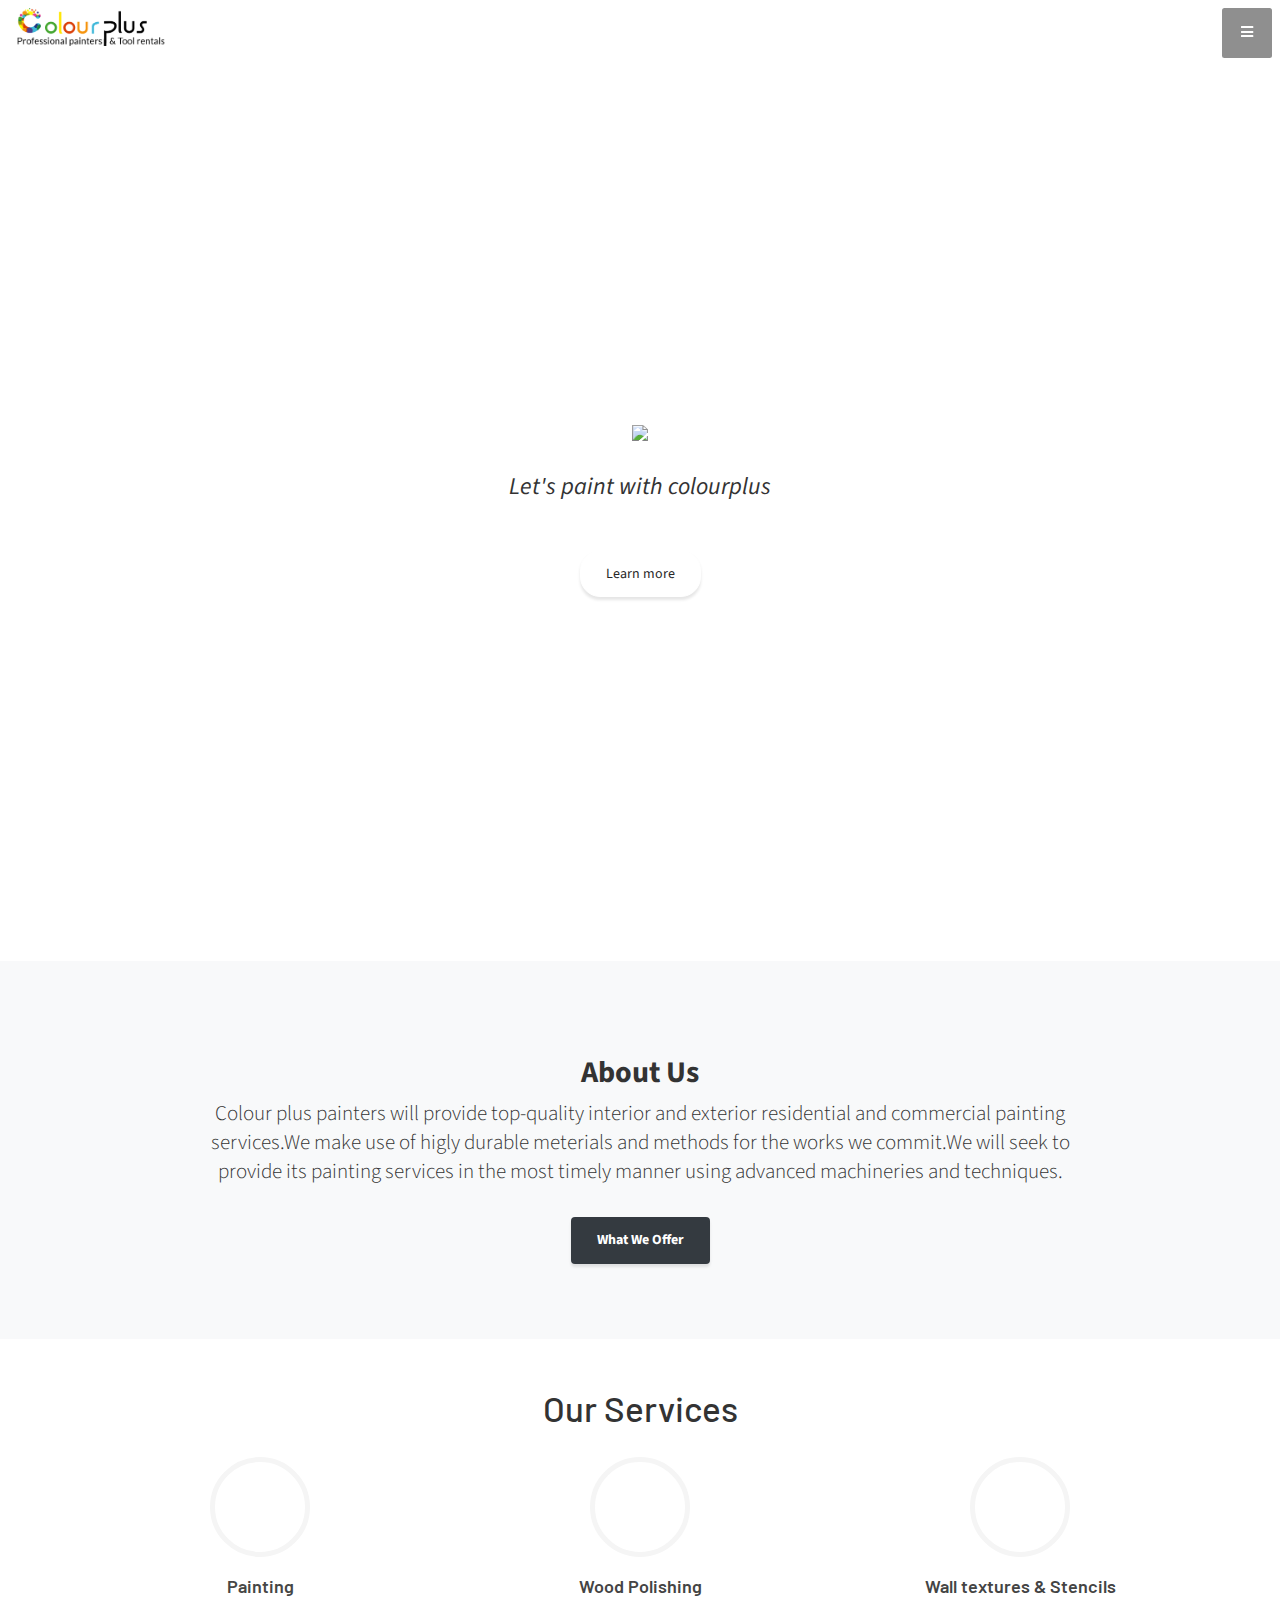
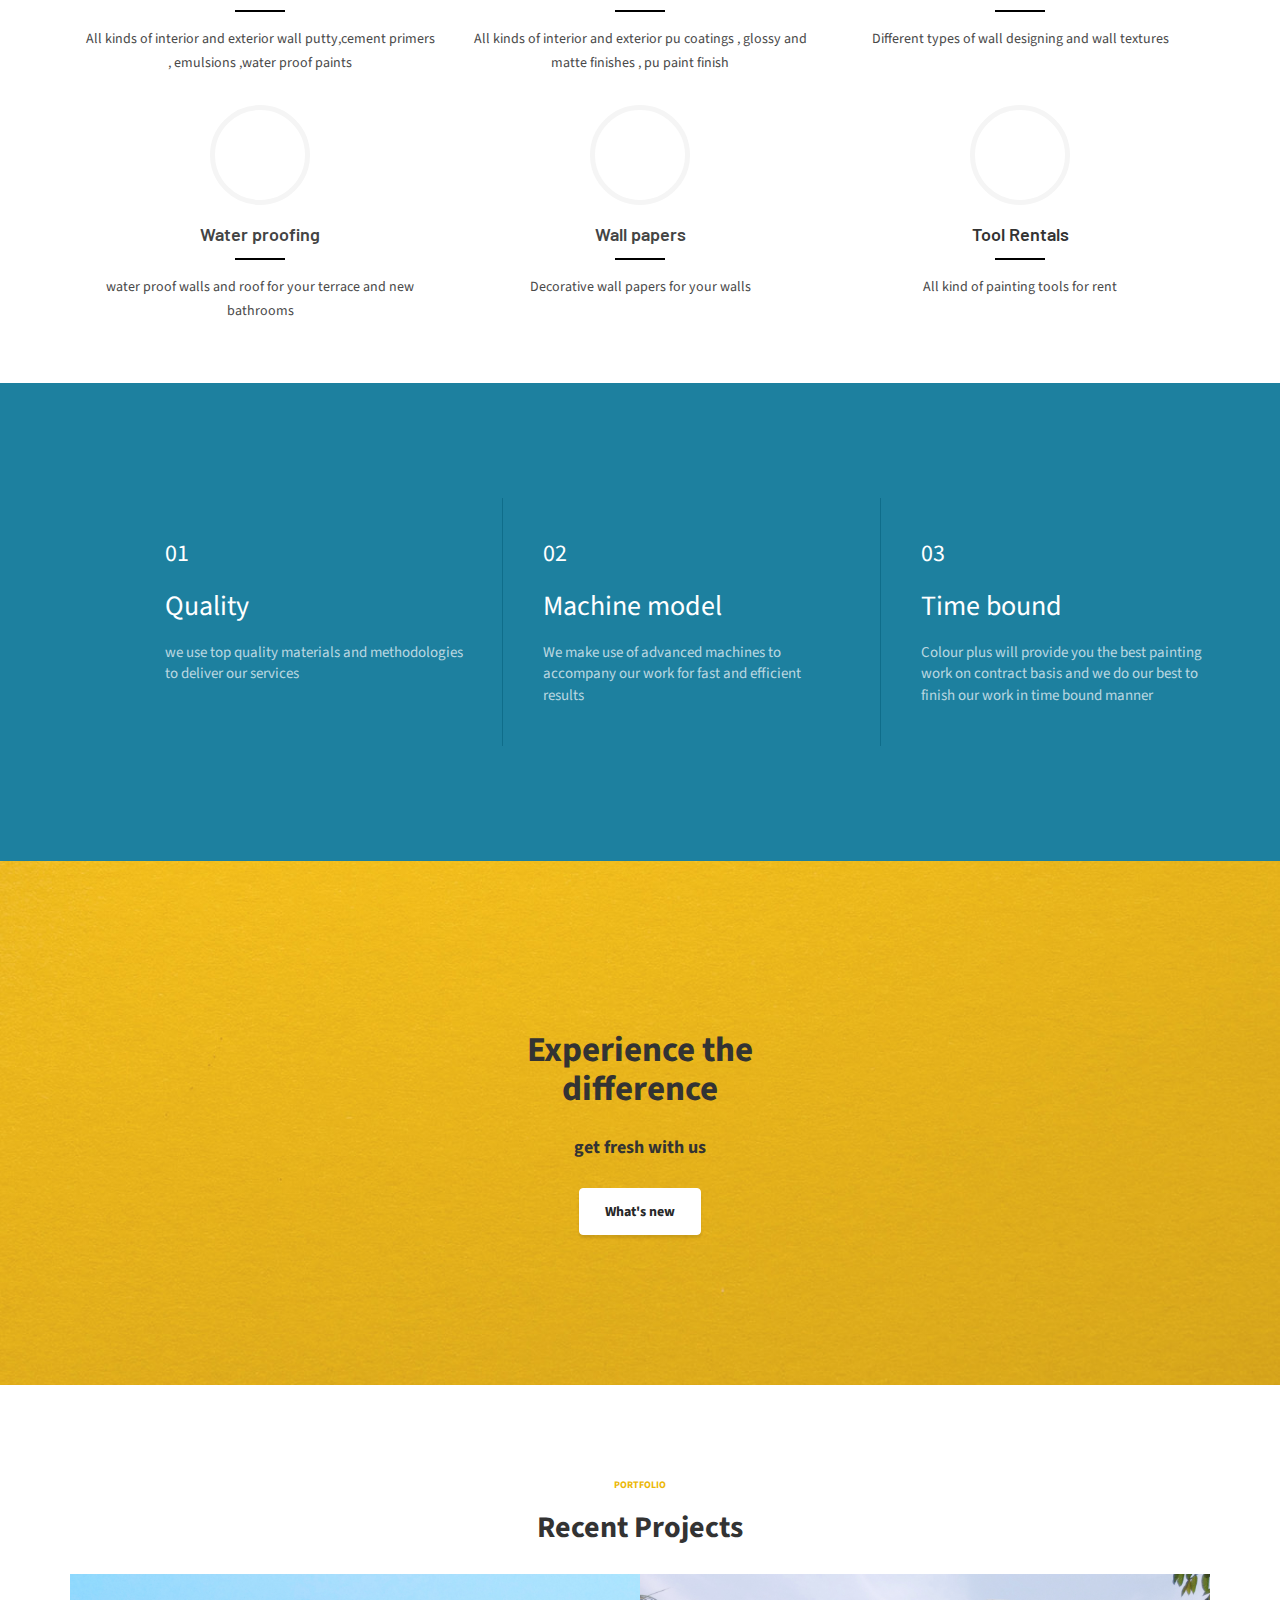
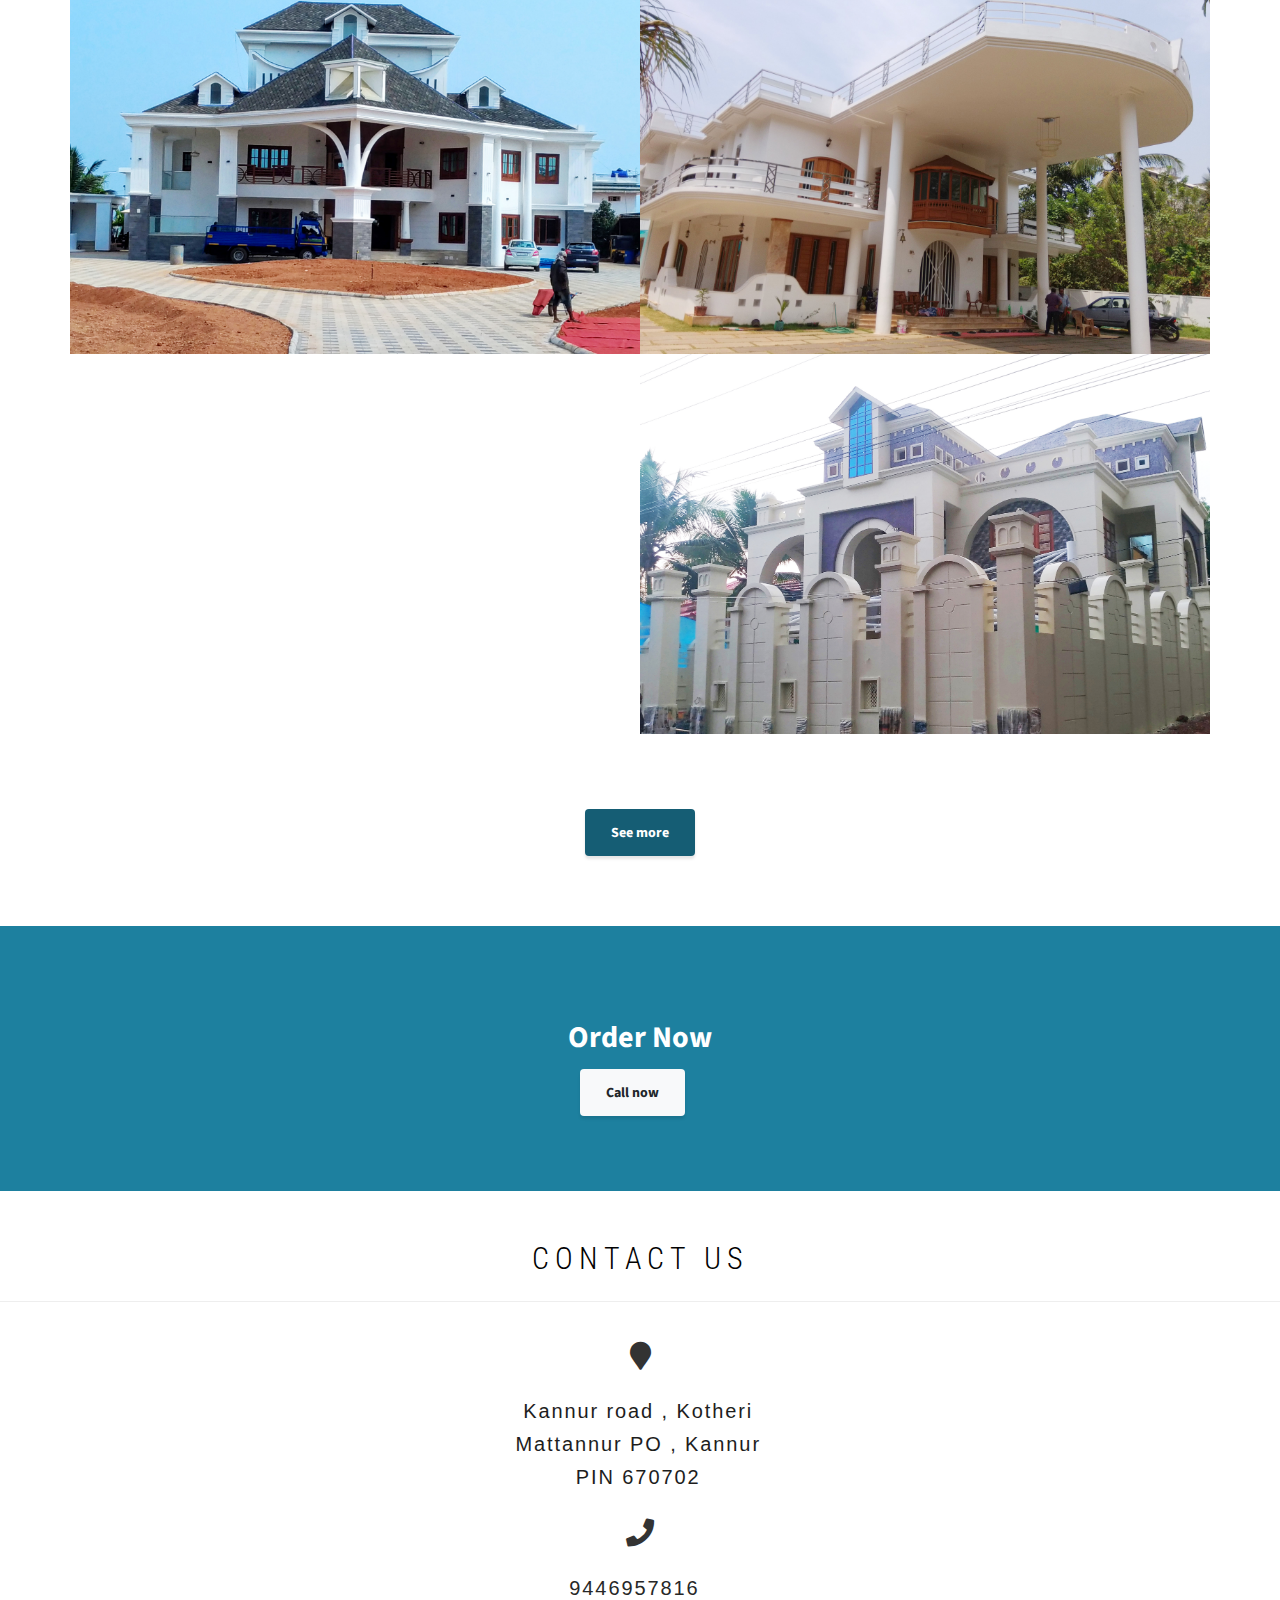
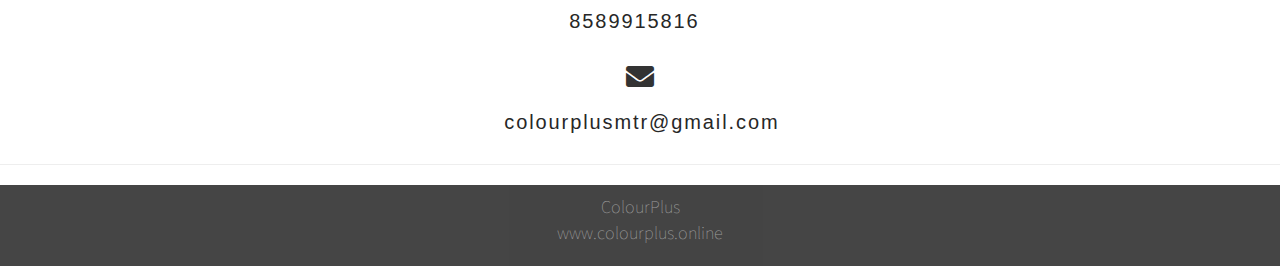
==== index.html @ 704c1bf4 "updated" ====
<!DOCTYPE html>
<html lang="en">
  <head>
    <meta charset="utf-8" />
    <meta
      name="viewport"
      content="width=device-width, initial-scale=1, shrink-to-fit=no"
    />
    <meta name="description" content="" />
    <meta name="author" content="" />

    <title>Colourplus</title>
    <link href="assets/img/favicon.png" rel="icon" />
    <!-- Bootstrap Core CSS -->
    <link href="vendor/bootstrap/css/bootstrap.min.css" rel="stylesheet" />
    <link rel="stylesheet" href="https://www.w3schools.com/w3css/4/w3.css" />
    <link rel="stylesheet" href="https://maxcdn.bootstrapcdn.com/bootstrap/3.4.1/css/bootstrap.min.css">
    <script src="https://maxcdn.bootstrapcdn.com/bootstrap/3.4.1/js/bootstrap.min.js"></script>
    <link rel="stylesheet" href="https://fonts.googleapis.com/icon?family=Material+Icons">
    <script src="https://kit.fontawesome.com/a076d05399.js"></script>
    <!-- Custom Fonts -->
    <link
      href="vendor/fontawesome-free/css/all.min.css"
      rel="stylesheet"
      type="text/css"
    />
    <link
      href="https://fonts.googleapis.com/css?family=Source+Sans+Pro:300,400,700,300italic,400italic,700italic"
      rel="stylesheet"
      type="text/css"
    />
    <link
      href="vendor/simple-line-icons/css/simple-line-icons.css"
      rel="stylesheet"
    />
    <link rel="stylesheet" href="https://fonts.googleapis.com/css?family=Roboto Condensed">
    <link rel="stylesheet" href="https://fonts.googleapis.com/css?family=Barlow">
    <!-- Custom CSS -->
    <link href="css/stylish-portfolio.min.css" rel="stylesheet" />
    <script src="https://kit.fontawesome.com/a076d05399.js"></script>
  </head>

  <body id="page-top">
    <!-- Navigation -->
    <a class="menu-toggle rounded" href="#">
      <i class="fas fa-bars"></i>
    </a>
    <nav id="sidebar-wrapper">
      <ul class="sidebar-nav">
        <li class="sidebar-brand">
          <a class="js-scroll-trigger" href="#page-top">Explore</a>
        </li>
        <li class="sidebar-nav-item">
          <a class="js-scroll-trigger" href="#page-top">Home</a>
        </li>
        <li class="sidebar-nav-item">
          <a class="js-scroll-trigger" href="#about">About</a>
        </li>
        <li class="sidebar-nav-item">
          <a class="js-scroll-trigger" href="#services">Services</a>
        </li>
        <li class="sidebar-nav-item">
          <a class="js-scroll-trigger" href="#portfolio">Portfolio</a>
        </li>
        <li class="sidebar-nav-item">
          <a class="js-scroll-trigger" href="#tools">tools</a>
        </li>
        <li class="sidebar-nav-item">
          <a class="js-scroll-trigger" href="#contact">Contact</a>
        </li>
      </ul>
    </nav>

    <!-- Header -->
    <div class="logo">
      <a href="index.html"
               class="logok"><span></span><img src="img/logocp.png"  style="width: 150px;"/></span
            ></a>
      <style>
        .logo {
          background-color: rgb(255, 255, 255);
          padding-top: 0.75rem;
        }
        .logok {
     
          margin-left: 15px;
         top: 2rem;
        }
      </style>
    </div>
    
    <header class="masthead d-flex" style="margin-top: 1.5rem;">
      <div class="container text-center my-auto">
        <img src=" img/colour.png"class="mb-1" style="margin-left: auto; margin-right: auto; width: 80%; margin-top: auto; margin-bottom: auto;">
        <h3 class="mb-5" style="color: rgb(51, 51, 51); font-style:initial; font-weight: normal; margin-top: 3rem;">
          <em>Let's paint with colourplus</em>
        </h3>
        <a class="btn btn-primary btn-xl js-scroll-trigger" href="#about" style="font-weight:normal; border-radius: 20px; margin-top: 2rem;"
          >Learn more</a
        >
      </div>
      <div class="overlay"></div>
    </header>

    <!-- About -->
    <section class="content-section bg-light" id="about">
      <div class="container text-center">
        <div class="row">
          <div class="col-lg-10 mx-auto">
            <h2>
              About Us
            </h2>
            <p class="lead mb-5">
              Colour plus painters will provide top-quality interior and exterior residential and commercial painting services.We make use of higly durable meterials and methods for the works we commit.We will seek to provide its painting services in the most timely manner using advanced machineries and techniques.
              
            </p>
            <a class="btn btn-dark btn-xl js-scroll-trigger" href="#services"
              >What We Offer</a
            >
          </div>
        </div>
      </div>
    </section>
<!-- ======= Services Section ======= -->
<section id="services" class="services" style="margin-top: 3rem;">
  <div class="container">
    <div class="content-section-heading" style="display: flex;
    justify-content: center;">
     
      <h2 class="mb-5" style="font-weight: 500; font-size: 35px; font-family: Barlow;" >Our Services</h2>
    </div>
    
    <div class="row">
      <div class="col-lg-4 col-md-6 icon-box" data-aos="fade-up">
        <div
          class="services-image"
          style="
            background-image: url(img/paint.jpg);
            background-size: cover;
          "
        ></div>
        <h4 class="title" style="color: rgb(70, 70, 69);">Painting</h4>
        <p class="description">
          All kinds of interior and exterior wall putty,cement primers ,
          emulsions ,water proof paints
        </p>
      </div>
      <div
        class="col-lg-4 col-md-6 icon-box"
        data-aos="fade-up"
        data-aos-delay="100"
      >
        <div
          class="services-image"
          style="
            background-image: url(img/wp.jpg);
            background-size: cover;
          "
        ></div>
        <h4 class="title"><a href="">Wood Polishing</a></h4>
        <p class="description">
          All kinds of interior and exterior pu coatings , glossy and
          matte finishes , pu paint finish
        </p>
      </div>
      <div
        class="col-lg-4 col-md-6 icon-box"
        data-aos="fade-up"
        data-aos-delay="200"
      >
        <div
          class="services-image"
          style="
            background-image: url(img/texture.jpg);
            background-size: cover;
          "
        ></div>
        <h4 class="title"><a href="">Wall textures & Stencils</a></h4>
        <p class="description">
          Different types of wall designing and wall textures
        </p>
      </div>
      <div
        class="col-lg-4 col-md-6 icon-box"
        data-aos="fade-up"
        data-aos-delay="300"
      >
        <div
          class="services-image"
          style="
            background-image: url(img/wtp.jpg);
            background-size: cover;
          "
        ></div>
        <h4 class="title"><a href="">Water proofing</a></h4>
        <p class="description">
          water proof walls and roof for your terrace and new bathrooms
        </p>
      </div>
      <div
        class="col-lg-4 col-md-6 icon-box"
        data-aos="fade-up"
        data-aos-delay="400"
      >
        <div
          class="services-image"
          style="
            background-image: url(img/paper.jpg);
            background-size: cover;
          "
        ></div>
        <h4 class="title"><a href="">Wall papers</a></h4>
        <p class="description">
          Decorative wall papers for your walls
        </p>
      </div>
      <div
        class="col-lg-4 col-md-6 icon-box"
        data-aos="fade-up"
        data-aos-delay="500"
      >
        <div
          class="services-image"
          style="
            background-image: url(img/spr.jpg);
            background-size: cover;
          "
        ></div>
        <h4 class="title">Tool Rentals</h4>
        <p class="description">
         
          All kind of painting tools for rent
        </p>
      </div>
    </div>
  </div>
</section>
<style>
/*# Services
--------------------------------------------------------------*/
.services {
  padding-bottom: 30px;
}

.services .icon-box {
  margin-bottom: 20px;
  text-align: center;
}

.services .icon {
  display: flex;
  justify-content: center;
}

.services .icon i {
  width: 80px;
  height: 80px;
  margin-bottom: 20px;
  background: #fff;
  border-radius: 50%;
  transition: 0.5s;
  color: #428bca;
  font-size: 40px;
  overflow: hidden;
  padding-top: 20px;
 
}

.services .icon-box:hover .icon i 
{
 
}

.services .title {
  font-weight: 600;
  margin-bottom: 15px;
  font-size: 18px;
  position: relative;
  padding-bottom: 15px;
  font-family: Barlow;
}

.services .title a {
  color: #444;
  transition: 0.3s;
}

.services .title a:hover {
  color: #428bca;
}

.services .title::after {
  content: "";
  position: absolute;
  display: block;
  width: 50px;
  height: 2px;
  background: #000000;
  bottom: 0;
  left: calc(50% - 25px);
}

.description {
  line-height: 24px;
  font-size: 14px;
  color: rgb(73, 73, 73);
  font-family: 'Source Sans Pro';
}
.services-image {
  height: 100px;
  margin: auto;
  margin-bottom: 2rem;
  border-radius: 50%;
  width: 100px;

  border: 5px solid whitesmoke;
}

</style>
<!-- End Services Section -->
    <!-- Services -->
    <section
      class="content-section bg-primary text-white text-center"
      id="services"
    >
      <div class="container">
        
        <section class="about-lists">
          <div class="container">
            <div class="row no-gutters">
              <div class="col-lg-4 col-md-6 content-item" data-aos="fade-up" style="text-align: left;">
                <span style="color: #ffffff;">01</span>
                <h4>Quality</h4>
                <p>
                  we use top quality materials and methodologies
                  to deliver our services
                </p>
              </div>
  
              <div
                class="col-lg-4 col-md-6 content-item"
                data-aos="fade-up"
                data-aos-delay="100"
                style="text-align: left;"
              >
                <span style="color: #ffffff;">02</span>
                <h4>Machine model</h4>
                <p>
                  We make use of advanced machines to accompany
                   our work for fast and efficient results
                </p>
              </div>
  
              <div
                class="col-lg-4 col-md-6 content-item"
                data-aos="fade-up"
                data-aos-delay="200"
                style="text-align: left;"
              >
                <span style="color: #ffffff;">03</span>
                <h4>Time bound</h4>
                <p >
                  Colour plus will provide you the best painting work on contract basis and  we do our best to finish our work in time bound manner
                </p>
              </div>
            </div>
            <style>
            
/*--------------------------------------------------------------
# About Lists
--------------------------------------------------------------*/
.about-lists {
  padding: 40px;
}

.about-lists .row {
  overflow: hidden;
}

.about-lists .content-item {
  padding: 40px;
  border-left: 1px solid  #0f6d8a!important;
  border-bottom: 1px solid  #0f6d8a!important;
  margin: -1px;
}

.about-lists .content-item span {
  display: block;
  font-size: 24px;
  font-weight: 400;
  color: #9eccf4;
}

.about-lists .content-item h4 {
  font-size: 28px;
  font-weight: 400;
  padding: 0;
  margin: 20px 0;
}

.about-lists .content-item p {
  color: rgba(255,255,255,.7);
  font-size: 15px;
  margin: 0;
  padding: 0;
}

@media (max-width: 768px) {
  .about-lists .content-item {
    padding: 40px 0;
  }
}
            </style>
          </div>
        </section>
        
      </div>
    </section>

    <!-- Callout -->
    <section class="callout">
      <div class="container text-center">
        <h2 class="mx-auto mb-5">
          Experience the difference
          
        
        </h2>
        <h4 class="mx-auto mb-5">

          
          get fresh with us
        </h4>
        <a
          class="btn btn-primary btn-xl"
          href="https://colourplus.online"
          >What's new</a
        >
      </div>
    </section>

    <!-- Portfolio -->
    <section class="content-section" id="portfolio">
      <div class="container">
        <div class="content-section-heading text-center">
          <h3 class="text-secondary mb-0">Portfolio</h3>
          <h2 class="mb-5">Recent Projects</h2>
        </div>
        <div class="row no-gutters">
          <div class="col-lg-6">
            <a class="portfolio-item" href="#!">
              
              <img class="img-fluid" src="img/house0.jpg" alt="" />
            </a>
          </div>
          <div class="col-lg-6">
            <a class="portfolio-item" href="#!">
              
              <img class="img-fluid" src="img/house2.jpg" alt="" />
            </a>
          </div>
          <div class="col-lg-6">
            <a class="portfolio-item" href="#!">
              
              <img class="img-fluid" src="img/house3.jpg" alt="" />
            </a>
          </div>
          <div class="col-lg-6">
            <a class="portfolio-item" href="#!">
              
              <img class="img-fluid" src="img/house5.jpg" alt="" />
            </a>
          </div>
        </div>
      </div>
    </section>
    <div style="display: flex;
    justify-content: center; margin-bottom: 70px;"> 
      <a class="btn btn-xl js-scroll-trigger" id="more" href="over view.html "
           style="color: rgb(255, 255, 255);">See more</a
        >
    </div>
    <!-- Call to Action -->
    
<!-- ======= Our Tool Section ======= -->

<style>
/*--------------------------------------------------------------
# Our Team
--------------------------------------------------------------*/
.team {
  background: #fff;
  padding: 0px 0 30px 0;
}

.team .member {
  text-align: center;
  margin-bottom: 80px;
  position: relative;
}

.team .member .pic {
  border-radius: 4px;
  overflow: hidden;
}

.team .member img {
  transition: all ease-in-out 0.4s;
}

.team .member:hover img {
  transform: scale(1.1);
}

.team .member .member-info {
  position: absolute;
  bottom: -48px;
  left: 20px;
  right: 20px;
  background: linear-gradient(
    360deg,
    #5c768d 0%,
    rgba(92, 118, 141, 0.9) 35%,
    rgba(140, 167, 191, 0.8) 100%
  );
  opacity: 85%;
  padding: 15px 0;
  border-radius: 20px 20px 0px 0px;
}

.team .member h4 {
  font-weight: 700;
  margin-bottom: 10px;
  font-size: 16px;
  color: #fff;
  position: relative;
  padding-bottom: 10px;
}

.team .member h4::after {
  content: "";
  position: absolute;
  display: block;
  width: 50px;
  height: 1px;
  background: #fff;
  bottom: 0;
  left: calc(50% - 25px);
}

.team .member span {
  font-style: italic;
  display: block;
  font-size: 13px;
  color: #fff;
}

.team .member .social {
  margin-top: 15px;
}

.team .member .social a {
  transition: color 0.3s;
  color: #fff;
}

.team .member .social a:hover {
  color: #9eccf4;
}

.team .member .social i {
  font-size: 16px;
  margin: 0 2px;
}

@media (max-width: 992px) {
  .team .member {
    margin-bottom: 100px;
  }
}


</style>
<section class="content-section bg-primary text-white">
  <div class="container text-center">
    <h2 class="mb-4">Order Now</h2>
    <a href="new.html" title="Give me a call"class="btn btn-xl btn-light mr-4">Call now</a>
   
  </div>
</section>

<!-- End Our Team Section -->
     <!-- Map -->
     <div id="contact">
      <!-- ======= Contact Us Section ======= -->
    <h2 class="section-header"
    style="   text-align: center;
    margin: 0 auto;
    padding-top: 50px;
    margin-bottom: 50px;
    font: 300 60px 'Oswald', sans-serif;
    letter-spacing: 6px;
    color: rgb(2, 2, 2);
    margin-bottom: 25px;
    font-family: Roboto Condensed ;
    font-size: 30px;
  "
    
    >CONTACT US</h2>
    <hr>
    
   <div style=" display:flex; justify-content: center; padding-top: 2rem;" >
       <i class="fa fa-map-marker fa-2x"></i>
       <i class="&#xe0c8;"></i>
      </div>
      <div  style=" margin-right: auto; margin-left: auto;  margin-top: 3rem; " >
        <p  class="contact-text phone" style="text-align: center; font-family: Font Awesome 5 Free; font-size: 20px; color: rgb(29, 29, 29); font-weight: lighter;">Kannur road , Kotheri&nbsp;&nbsp;&nbsp;&nbsp;&nbsp;&nbsp;&nbsp;&nbsp;</p>
       </div>
       
  <div  style=" margin-right: auto; margin-left: auto;" >
    <p  class="contact-text phone" style="text-align: center; font-family: Font Awesome 5 Free; font-size: 20px; color: rgb(29, 29, 29); font-weight: lighter;">Mattannur PO , Kannur&nbsp;&nbsp;&nbsp;&nbsp;&nbsp;&nbsp;&nbsp;&nbsp;</p>
   </div>
   <div  style=" margin-right: auto; margin-left: auto;" >
    <p  class="contact-text phone" style="text-align: center; font-family: Font Awesome 5 Free; font-size: 20px; color: rgb(29, 29, 29); font-weight: lighter;">PIN 670702&nbsp;&nbsp;&nbsp;&nbsp;&nbsp;&nbsp;&nbsp;&nbsp;</p>
   </div>
            <div style=" display:flex; justify-content: center; padding-top: 2rem;" >
             <i class="fa fa-phone fa-2x"></i>
              <i class="&#xe0c8;"></i>
             </div>
             
             <div  style=" margin-right: auto; margin-left: auto;  margin-top: 3rem; " >
              <p  class="contact-text phone" style="text-align: center; font-family: Font Awesome 5 Free; font-size: 20px; color: rgb(29, 29, 29); font-weight: lighter;"><a href="tel:9446957816" title="Give me a call">9446957816&nbsp;&nbsp;&nbsp;&nbsp;&nbsp;&nbsp;&nbsp;&nbsp;&nbsp;</p></a>
             </div>
        <div  style=" margin-right: auto; margin-left: auto;" >
          <p  class="contact-text phone" style="text-align: center; font-family: Font Awesome 5 Free; font-size: 20px; color: rgb(29, 29, 29); font-weight: lighter;"><a href="tel:8589915816" title="Give me a call">8589915816&nbsp;&nbsp;&nbsp;&nbsp;&nbsp;&nbsp;&nbsp;&nbsp;&nbsp;</p></a>
         </div>
    
        
        
        <div style=" display:flex; justify-content: center; padding-top: 2rem; " >
          <i class="fa fa-envelope fa-2x"></i>
           <i class="&#xe0c8;"></i>
           </div>
           <div style=" display:flex; justify-content: center; width: 50%; margin-right: auto; margin-left: auto; padding-top: 2rem;" >
       
            <p  class="contact-text phone" style="text-align: center; font-family: Font Awesome 5 Free; font-size: 20px; color: rgb(29, 29, 29); font-weight: lighter;"><a href="mailto:#" title="Send me an email">colourplusmtr@gmail.com&nbsp;&nbsp;&nbsp;&nbsp;&nbsp;&nbsp;&nbsp;</a></p>
           
            </div>
              
      </div>
      <hr>
        <style>
        /* Location, Phone, Email Section */
.contact-list {
  list-style-type: none;
  margin-left: -30px;
  padding-right: 20px;
}

.list-item {
  line-height: 4;
  color: rgb(2, 2, 2);
}

.contact-text {
  font: 300 18px 'Lato', sans-serif;
  letter-spacing: 1.9px;
  color: rgb(29, 29, 29);
}

.place {
  margin-left: 62px;
}

.phone {
  margin-left: 56px;
}

.gmail {
  margin-left: 53px;
}

.contact-text a {
  color: rgb(39, 39, 39);
  text-decoration: none;
  transition-duration: 0.2s;
}

.contact-text a:hover {
  color: rgb(255, 0, 0);
  text-decoration: none;
}
.direct-contact-container {
   
    margin-top: 60px;
    max-width: 300px;
    display: flex;
    justify-content: center;
     margin-bottom: 70px;
  } 
</style>

    <!-- End Contact Us Section -->
    </div>
<div>
</div>
      
      
 
    <!-- ======= Footer ======= -->
    <footer id="footer">
      <div class="container">
        
        <div class="credits" style="text-align: center; font-size: 18px; font-weight: lighter; padding-top: 1rem; color: rgb(133, 133, 133);">
        ColourPlus </div>
      </div>
      <div class="credits" style="text-align: center; font-size: 18px; font-weight: lighter; color: rgb(133, 133, 133);">
          www.colourplus.online</div>
      </div>
    </footer>
    <!-- End Footer -->
    <!-- Scroll to Top Button-->
    <a class="scroll-to-top rounded js-scroll-trigger" href="#page-top">
      <i class="fas fa-angle-up"></i>
    </a>

    <!-- Bootstrap core JavaScript -->
    <script src="vendor/jquery/jquery.min.js"></script>
    <script src="vendor/bootstrap/js/bootstrap.bundle.min.js"></script>

    <!-- Plugin JavaScript -->
    <script src="vendor/jquery-easing/jquery.easing.min.js"></script>

    <!-- Custom scripts for this template -->
    <script src="js/stylish-portfolio.min.js"></script>
    
  </body>
</html>
---- vendor/simple-line-icons/css/simple-line-icons.css ----
@font-face {
  font-family: 'simple-line-icons';
  src: url('../fonts/Simple-Line-Icons.eot?v=2.4.0');
  src: url('../fonts/Simple-Line-Icons.eot?v=2.4.0#iefix') format('embedded-opentype'), url('../fonts/Simple-Line-Icons.woff2?v=2.4.0') format('woff2'), url('../fonts/Simple-Line-Icons.ttf?v=2.4.0') format('truetype'), url('../fonts/Simple-Line-Icons.woff?v=2.4.0') format('woff'), url('../fonts/Simple-Line-Icons.svg?v=2.4.0#simple-line-icons') format('svg');
  font-weight: normal;
  font-style: normal;
}
/*
 Use the following CSS code if you want to have a class per icon.
 Instead of a list of all class selectors, you can use the generic [class*="icon-"] selector, but it's slower:
*/
.icon-user,
.icon-people,
.icon-user-female,
.icon-user-follow,
.icon-user-following,
.icon-user-unfollow,
.icon-login,
.icon-logout,
.icon-emotsmile,
.icon-phone,
.icon-call-end,
.icon-call-in,
.icon-call-out,
.icon-map,
.icon-location-pin,
.icon-direction,
.icon-directions,
.icon-compass,
.icon-layers,
.icon-menu,
.icon-list,
.icon-options-vertical,
.icon-options,
.icon-arrow-down,
.icon-arrow-left,
.icon-arrow-right,
.icon-arrow-up,
.icon-arrow-up-circle,
.icon-arrow-left-circle,
.icon-arrow-right-circle,
.icon-arrow-down-circle,
.icon-check,
.icon-clock,
.icon-plus,
.icon-minus,
.icon-close,
.icon-event,
.icon-exclamation,
.icon-organization,
.icon-trophy,
.icon-screen-smartphone,
.icon-screen-desktop,
.icon-plane,
.icon-notebook,
.icon-mustache,
.icon-mouse,
.icon-magnet,
.icon-energy,
.icon-disc,
.icon-cursor,
.icon-cursor-move,
.icon-crop,
.icon-chemistry,
.icon-speedometer,
.icon-shield,
.icon-screen-tablet,
.icon-magic-wand,
.icon-hourglass,
.icon-graduation,
.icon-ghost,
.icon-game-controller,
.icon-fire,
.icon-eyeglass,
.icon-envelope-open,
.icon-envelope-letter,
.icon-bell,
.icon-badge,
.icon-anchor,
.icon-wallet,
.icon-vector,
.icon-speech,
.icon-puzzle,
.icon-printer,
.icon-present,
.icon-playlist,
.icon-pin,
.icon-picture,
.icon-handbag,
.icon-globe-alt,
.icon-globe,
.icon-folder-alt,
.icon-folder,
.icon-film,
.icon-feed,
.icon-drop,
.icon-drawer,
.icon-docs,
.icon-doc,
.icon-diamond,
.icon-cup,
.icon-calculator,
.icon-bubbles,
.icon-briefcase,
.icon-book-open,
.icon-basket-loaded,
.icon-basket,
.icon-bag,
.icon-action-undo,
.icon-action-redo,
.icon-wrench,
.icon-umbrella,
.icon-trash,
.icon-tag,
.icon-support,
.icon-frame,
.icon-size-fullscreen,
.icon-size-actual,
.icon-shuffle,
.icon-share-alt,
.icon-share,
.icon-rocket,
.icon-question,
.icon-pie-chart,
.icon-pencil,
.icon-note,
.icon-loop,
.icon-home,
.icon-grid,
.icon-graph,
.icon-microphone,
.icon-music-tone-alt,
.icon-music-tone,
.icon-earphones-alt,
.icon-earphones,
.icon-equalizer,
.icon-like,
.icon-dislike,
.icon-control-start,
.icon-control-rewind,
.icon-control-play,
.icon-control-pause,
.icon-control-forward,
.icon-control-end,
.icon-volume-1,
.icon-volume-2,
.icon-volume-off,
.icon-calendar,
.icon-bulb,
.icon-chart,
.icon-ban,
.icon-bubble,
.icon-camrecorder,
.icon-camera,
.icon-cloud-download,
.icon-cloud-upload,
.icon-envelope,
.icon-eye,
.icon-flag,
.icon-heart,
.icon-info,
.icon-key,
.icon-link,
.icon-lock,
.icon-lock-open,
.icon-magnifier,
.icon-magnifier-add,
.icon-magnifier-remove,
.icon-paper-clip,
.icon-paper-plane,
.icon-power,
.icon-refresh,
.icon-reload,
.icon-settings,
.icon-star,
.icon-symbol-female,
.icon-symbol-male,
.icon-target,
.icon-credit-card,
.icon-paypal,
.icon-social-tumblr,
.icon-social-twitter,
.icon-social-facebook,
.icon-social-instagram,
.icon-social-linkedin,
.icon-social-pinterest,
.icon-social-github,
.icon-social-google,
.icon-social-reddit,
.icon-social-skype,
.icon-social-dribbble,
.icon-social-behance,
.icon-social-foursqare,
.icon-social-soundcloud,
.icon-social-spotify,
.icon-social-stumbleupon,
.icon-social-youtube,
.icon-social-dropbox,
.icon-social-vkontakte,
.icon-social-steam {
  font-family: 'simple-line-icons';
  speak: none;
  font-style: normal;
  font-weight: normal;
  font-variant: normal;
  text-transform: none;
  line-height: 1;
  /* Better Font Rendering =========== */
  -webkit-font-smoothing: antialiased;
  -moz-osx-font-smoothing: grayscale;
}
.icon-user:before {
  content: "\e005";
}
.icon-people:before {
  content: "\e001";
}
.icon-user-female:before {
  content: "\e000";
}
.icon-user-follow:before {
  content: "\e002";
}
.icon-user-following:before {
  content: "\e003";
}
.icon-user-unfollow:before {
  content: "\e004";
}
.icon-login:before {
  content: "\e066";
}
.icon-logout:before {
  content: "\e065";
}
.icon-emotsmile:before {
  content: "\e021";
}
.icon-phone:before {
  content: "\e600";
}
.icon-call-end:before {
  content: "\e048";
}
.icon-call-in:before {
  content: "\e047";
}
.icon-call-out:before {
  content: "\e046";
}
.icon-map:before {
  content: "\e033";
}
.icon-location-pin:before {
  content: "\e096";
}
.icon-direction:before {
  content: "\e042";
}
.icon-directions:before {
  content: "\e041";
}
.icon-compass:before {
  content: "\e045";
}
.icon-layers:before {
  content: "\e034";
}
.icon-menu:before {
  content: "\e601";
}
.icon-list:before {
  content: "\e067";
}
.icon-options-vertical:before {
  content: "\e602";
}
.icon-options:before {
  content: "\e603";
}
.icon-arrow-down:before {
  content: "\e604";
}
.icon-arrow-left:before {
  content: "\e605";
}
.icon-arrow-right:before {
  content: "\e606";
}
.icon-arrow-up:before {
  content: "\e607";
}
.icon-arrow-up-circle:before {
  content: "\e078";
}
.icon-arrow-left-circle:before {
  content: "\e07a";
}
.icon-arrow-right-circle:before {
  content: "\e079";
}
.icon-arrow-down-circle:before {
  content: "\e07b";
}
.icon-check:before {
  content: "\e080";
}
.icon-clock:before {
  content: "\e081";
}
.icon-plus:before {
  content: "\e095";
}
.icon-minus:before {
  content: "\e615";
}
.icon-close:before {
  content: "\e082";
}
.icon-event:before {
  content: "\e619";
}
.icon-exclamation:before {
  content: "\e617";
}
.icon-organization:before {
  content: "\e616";
}
.icon-trophy:before {
  content: "\e006";
}
.icon-screen-smartphone:before {
  content: "\e010";
}
.icon-screen-desktop:before {
  content: "\e011";
}
.icon-plane:before {
  content: "\e012";
}
.icon-notebook:before {
  content: "\e013";
}
.icon-mustache:before {
  content: "\e014";
}
.icon-mouse:before {
  content: "\e015";
}
.icon-magnet:before {
  content: "\e016";
}
.icon-energy:before {
  content: "\e020";
}
.icon-disc:before {
  content: "\e022";
}
.icon-cursor:before {
  content: "\e06e";
}
.icon-cursor-move:before {
  content: "\e023";
}
.icon-crop:before {
  content: "\e024";
}
.icon-chemistry:before {
  content: "\e026";
}
.icon-speedometer:before {
  content: "\e007";
}
.icon-shield:before {
  content: "\e00e";
}
.icon-screen-tablet:before {
  content: "\e00f";
}
.icon-magic-wand:before {
  content: "\e017";
}
.icon-hourglass:before {
  content: "\e018";
}
.icon-graduation:before {
  content: "\e019";
}
.icon-ghost:before {
  content: "\e01a";
}
.icon-game-controller:before {
  content: "\e01b";
}
.icon-fire:before {
  content: "\e01c";
}
.icon-eyeglass:before {
  content: "\e01d";
}
.icon-envelope-open:before {
  content: "\e01e";
}
.icon-envelope-letter:before {
  content: "\e01f";
}
.icon-bell:before {
  content: "\e027";
}
.icon-badge:before {
  content: "\e028";
}
.icon-anchor:before {
  content: "\e029";
}
.icon-wallet:before {
  content: "\e02a";
}
.icon-vector:before {
  content: "\e02b";
}
.icon-speech:before {
  content: "\e02c";
}
.icon-puzzle:before {
  content: "\e02d";
}
.icon-printer:before {
  content: "\e02e";
}
.icon-present:before {
  content: "\e02f";
}
.icon-playlist:before {
  content: "\e030";
}
.icon-pin:before {
  content: "\e031";
}
.icon-picture:before {
  content: "\e032";
}
.icon-handbag:before {
  content: "\e035";
}
.icon-globe-alt:before {
  content: "\e036";
}
.icon-globe:before {
  content: "\e037";
}
.icon-folder-alt:before {
  content: "\e039";
}
.icon-folder:before {
  content: "\e089";
}
.icon-film:before {
  content: "\e03a";
}
.icon-feed:before {
  content: "\e03b";
}
.icon-drop:before {
  content: "\e03e";
}
.icon-drawer:before {
  content: "\e03f";
}
.icon-docs:before {
  content: "\e040";
}
.icon-doc:before {
  content: "\e085";
}
.icon-diamond:before {
  content: "\e043";
}
.icon-cup:before {
  content: "\e044";
}
.icon-calculator:before {
  content: "\e049";
}
.icon-bubbles:before {
  content: "\e04a";
}
.icon-briefcase:before {
  content: "\e04b";
}
.icon-book-open:before {
  content: "\e04c";
}
.icon-basket-loaded:before {
  content: "\e04d";
}
.icon-basket:before {
  content: "\e04e";
}
.icon-bag:before {
  content: "\e04f";
}
.icon-action-undo:before {
  content: "\e050";
}
.icon-action-redo:before {
  content: "\e051";
}
.icon-wrench:before {
  content: "\e052";
}
.icon-umbrella:before {
  content: "\e053";
}
.icon-trash:before {
  content: "\e054";
}
.icon-tag:before {
  content: "\e055";
}
.icon-support:before {
  content: "\e056";
}
.icon-frame:before {
  content: "\e038";
}
.icon-size-fullscreen:before {
  content: "\e057";
}
.icon-size-actual:before {
  content: "\e058";
}
.icon-shuffle:before {
  content: "\e059";
}
.icon-share-alt:before {
  content: "\e05a";
}
.icon-share:before {
  content: "\e05b";
}
.icon-rocket:before {
  content: "\e05c";
}
.icon-question:before {
  content: "\e05d";
}
.icon-pie-chart:before {
  content: "\e05e";
}
.icon-pencil:before {
  content: "\e05f";
}
.icon-note:before {
  content: "\e060";
}
.icon-loop:before {
  content: "\e064";
}
.icon-home:before {
  content: "\e069";
}
.icon-grid:before {
  content: "\e06a";
}
.icon-graph:before {
  content: "\e06b";
}
.icon-microphone:before {
  content: "\e063";
}
.icon-music-tone-alt:before {
  content: "\e061";
}
.icon-music-tone:before {
  content: "\e062";
}
.icon-earphones-alt:before {
  content: "\e03c";
}
.icon-earphones:before {
  content: "\e03d";
}
.icon-equalizer:before {
  content: "\e06c";
}
.icon-like:before {
  content: "\e068";
}
.icon-dislike:before {
  content: "\e06d";
}
.icon-control-start:before {
  content: "\e06f";
}
.icon-control-rewind:before {
  content: "\e070";
}
.icon-control-play:before {
  content: "\e071";
}
.icon-control-pause:before {
  content: "\e072";
}
.icon-control-forward:before {
  content: "\e073";
}
.icon-control-end:before {
  content: "\e074";
}
.icon-volume-1:before {
  content: "\e09f";
}
.icon-volume-2:before {
  content: "\e0a0";
}
.icon-volume-off:before {
  content: "\e0a1";
}
.icon-calendar:before {
  content: "\e075";
}
.icon-bulb:before {
  content: "\e076";
}
.icon-chart:before {
  content: "\e077";
}
.icon-ban:before {
  content: "\e07c";
}
.icon-bubble:before {
  content: "\e07d";
}
.icon-camrecorder:before {
  content: "\e07e";
}
.icon-camera:before {
  content: "\e07f";
}
.icon-cloud-download:before {
  content: "\e083";
}
.icon-cloud-upload:before {
  content: "\e084";
}
.icon-envelope:before {
  content: "\e086";
}
.icon-eye:before {
  content: "\e087";
}
.icon-flag:before {
  content: "\e088";
}
.icon-heart:before {
  content: "\e08a";
}
.icon-info:before {
  content: "\e08b";
}
.icon-key:before {
  content: "\e08c";
}
.icon-link:before {
  content: "\e08d";
}
.icon-lock:before {
  content: "\e08e";
}
.icon-lock-open:before {
  content: "\e08f";
}
.icon-magnifier:before {
  content: "\e090";
}
.icon-magnifier-add:before {
  content: "\e091";
}
.icon-magnifier-remove:before {
  content: "\e092";
}
.icon-paper-clip:before {
  content: "\e093";
}
.icon-paper-plane:before {
  content: "\e094";
}
.icon-power:before {
  content: "\e097";
}
.icon-refresh:before {
  content: "\e098";
}
.icon-reload:before {
  content: "\e099";
}
.icon-settings:before {
  content: "\e09a";
}
.icon-star:before {
  content: "\e09b";
}
.icon-symbol-female:before {
  content: "\e09c";
}
.icon-symbol-male:before {
  content: "\e09d";
}
.icon-target:before {
  content: "\e09e";
}
.icon-credit-card:before {
  content: "\e025";
}
.icon-paypal:before {
  content: "\e608";
}
.icon-social-tumblr:before {
  content: "\e00a";
}
.icon-social-twitter:before {
  content: "\e009";
}
.icon-social-facebook:before {
  content: "\e00b";
}
.icon-social-instagram:before {
  content: "\e609";
}
.icon-social-linkedin:before {
  content: "\e60a";
}
.icon-social-pinterest:before {
  content: "\e60b";
}
.icon-social-github:before {
  content: "\e60c";
}
.icon-social-google:before {
  content: "\e60d";
}
.icon-social-reddit:before {
  content: "\e60e";
}
.icon-social-skype:before {
  content: "\e60f";
}
.icon-social-dribbble:before {
  content: "\e00d";
}
.icon-social-behance:before {
  content: "\e610";
}
.icon-social-foursqare:before {
  content: "\e611";
}
.icon-social-soundcloud:before {
  content: "\e612";
}
.icon-social-spotify:before {
  content: "\e613";
}
.icon-social-stumbleupon:before {
  content: "\e614";
}
.icon-social-youtube:before {
  content: "\e008";
}
.icon-social-dropbox:before {
  content: "\e00c";
}
.icon-social-vkontakte:before {
  content: "\e618";
}
.icon-social-steam:before {
  content: "\e620";
}
---- css/stylish-portfolio.min.css ----
/*!
 * Start Bootstrap - Stylish Portfolio v5.0.8 (https://startbootstrap.com/themes/stylish-portfolio)
 * Copyright 2013-2020 Start Bootstrap
 * Licensed under MIT (https://github.com/StartBootstrap/startbootstrap-stylish-portfolio/blob/master/LICENSE)
 */
body,
html {
  width: 100%;
  height: 100%;
}

body {
  font-family: "Source Sans Pro";
}

.btn-xl {
  padding: 1.25rem 2.5rem;
}

.content-section {
  padding-top: 7.5rem;
  padding-bottom: 7.5rem;
}

.content-section-heading h2 {
  font-size: 3rem;
}

.content-section-heading h3 {
  font-size: 1rem;
  text-transform: uppercase;
}

h1,
h2,
h3,
h4,
h5,
h6 {
  font-weight: 700;
}

.text-faded {
  color: rgba(255, 255, 255, 0.7);
}

.map {
  height: 30rem;
}

@media (max-width: 992px) {
  .map {
    height: 75%;
  }
}

.map iframe {
  pointer-events: none;
}

.scroll-to-top {
  position: fixed;
  right: 15px;
  bottom: 15px;
  display: none;
  width: 50px;
  height: 50px;
  text-align: center;
  color: #fff;
  background: rgba(0, 0, 0, 0.5);
  line-height: 45px;
}

.scroll-to-top:focus,
.scroll-to-top:hover {
  color: #fff;
}

.scroll-to-top:hover {
  background: #343a40;
}

.scroll-to-top i {
  font-weight: 800;
}

.masthead {
  min-height: 30rem;
  position: relative;
  display: table;
  width: 100%;
  height: 100%;
  padding-top: 8rem;
  padding-bottom: 8rem;
  background: linear-gradient(
      90deg,
      rgba(255, 255, 255, 0.1) 0,
      rgba(255, 255, 255, 0.1) 100%
    ),
    url(../img/bg-masthead6.jpg);
  background-position: center center;
  background-repeat: no-repeat;
  background-size: cover;
}

.masthead h1 {
  font-size: 4rem;
  margin: 0;
  padding: 0;
}

@media (min-width: 992px) {
  .masthead {
    height: 100vh;
  }

  .masthead h1 {
    font-size: 5.5rem;
  }
}

#sidebar-wrapper {
  position: fixed;
  z-index: 2;
  right: 0;
  width: 250px;
  height: 100%;
  transition: all 0.2s ease 0s;
  transform: translateX(250px);
  background: #1d809f;
  border-left: 1px solid rgba(255, 255, 255, 0.1);
}

.sidebar-nav {
  position: absolute;
  top: 0;
  width: 250px;
  margin: 0;
  padding: 0;
  list-style: none;
}

.sidebar-nav li.sidebar-nav-item a {
  display: block;
  text-decoration: none;
  color: #fff;
  padding: 15px;
}

.sidebar-nav li a:hover {
  text-decoration: none;
  color: #fff;
  background: rgba(255, 255, 255, 0.2);
}

.sidebar-nav li a:active,
.sidebar-nav li a:focus {
  text-decoration: none;
}

.sidebar-nav > .sidebar-brand {
  font-size: 1.2rem;
  background: rgba(52, 58, 64, 0.1);
  height: 80px;
  line-height: 50px;
  padding-top: 15px;
  padding-bottom: 15px;
  padding-left: 15px;
}

.sidebar-nav > .sidebar-brand a {
  color: #fff;
}

.sidebar-nav > .sidebar-brand a:hover {
  color: #fff;
  background: 0 0;
}

#sidebar-wrapper.active {
  right: 250px;
  width: 250px;
  transition: all 0.4s ease 0s;
}

.menu-toggle {
  position: fixed;
  right: 8px;
  top: 8px;
  width: 50px;
  height: 50px;
  text-align: center;
  color: #fff;
  background: rgba(83, 83, 83, 0.651);
  line-height: 50px;
  z-index: 999;
}

.menu-toggle:focus,
.menu-toggle:hover {
  color: #fff;
}

.menu-toggle:hover {
  background: #343a40;
}

.service-icon {
  background-color: #fff;
  color: #1d809f;
  height: 7rem;
  width: 7rem;
  display: block;
  line-height: 7.5rem;
  font-size: 2.25rem;
  box-shadow: 0 3px 3px 0 rgba(0, 0, 0, 0.1);
}

.callout {
  padding: 15rem 0;
  background: linear-gradient(
      90deg,
      rgba(255, 255, 255, 0.1) 0,
      rgba(255, 255, 255, 0.1) 100%
    ),
    url(../img/bg-callout.jpg);
  background-position: center center;
  background-repeat: no-repeat;
  background-size: cover;
}

.callout h2 {
  font-size: 3.5rem;
  font-weight: 700;
  display: block;
  max-width: 30rem;
}

.portfolio-item {
  display: block;
  position: relative;
  overflow: hidden;
  max-width: 530px;
  margin: auto auto 1rem;
}

.portfolio-item .caption {
  display: flex;
  height: 100%;
  width: 100%;
  background-color: rgba(33, 37, 41, 0.2);
  position: absolute;
  top: 0;
  bottom: 0;
  z-index: 1;
}

.portfolio-item .caption .caption-content {
  color: #fff;
  margin: auto 2rem 2rem;
}

.portfolio-item .caption .caption-content h2 {
  font-size: 0.8rem;
  text-transform: uppercase;
}

.portfolio-item .caption .caption-content p {
  font-weight: 300;
  font-size: 1.2rem;
}

@media (min-width: 992px) {
  .portfolio-item {
    max-width: none;
    margin: 0;
  }

  .portfolio-item .caption {
    transition: background-color 0.7s, -webkit-clip-path 0.25s ease-out;
    transition: clip-path 0.25s ease-out, background-color 0.7s;
    transition: clip-path 0.25s ease-out, background-color 0.7s,
      -webkit-clip-path 0.25s ease-out;
    -webkit-clip-path: inset(0);
    clip-path: inset(0);
  }

  .portfolio-item .caption .caption-content {
    transition: opacity 0.25s;
    margin-left: 5rem;
    margin-right: 5rem;
    margin-bottom: 5rem;
  }

  .portfolio-item img {
    transition: -webkit-clip-path 0.25s ease-out;
    transition: clip-path 0.25s ease-out;
    transition: clip-path 0.25s ease-out, -webkit-clip-path 0.25s ease-out;
    -webkit-clip-path: inset(-1px);
    clip-path: inset(-1px);
  }

  .portfolio-item:hover img {
    -webkit-clip-path: inset(2rem);
    clip-path: inset(2rem);
  }

  .portfolio-item:hover .caption {
    background-color: rgba(29, 128, 159, 0.9);
    -webkit-clip-path: inset(2rem);
    clip-path: inset(2rem);
  }
}

.map iframe {
  height: 100%;
  width: 100%;
  border: 0;
}

footer.footer {
  padding-top: 5rem;
  padding-bottom: 5rem;
}

footer.footer .social-link {
  display: block;
  height: 4rem;
  width: 4rem;
  line-height: 4.3rem;
  font-size: 1.5rem;
  background-color: #1d809f;
  transition: background-color 0.15s ease-in-out;
  box-shadow: 0 3px 3px 0 rgba(0, 0, 0, 0.1);
}

footer.footer .social-link:hover {
  background-color: #155d74;
  text-decoration: none;
}

a {
  color: #1d809f;
}

a:active,
a:focus,
a:hover {
  color: #155d74;
}

.btn-primary {
  background-color: #ffffff !important;
  border-color: #ffffff !important;
  color: rgb(39, 39, 39) !important;
}

#more {
  background-color: #155d74 !important;
}
.btn-primary:active,
.btn-primary:focus,
.btn-primary:hover {
  background-color: #155d74 !important;
  border-color: #155d74 !important;
}

.btn-secondary {
  background-color: #ecb807 !important;
  border-color: #ecb807 !important;
  color: #fff !important;
}

.btn-secondary:active,
.btn-secondary:focus,
.btn-secondary:hover {
  background-color: #ba9106 !important;
  border-color: #ba9106 !important;
}

.btn-dark {
  color: #fff !important;
}

.btn {
  box-shadow: 0 3px 3px 0 rgba(0, 0, 0, 0.1);
  font-weight: 700;
}

.bg-primary {
  background-color: #1d809f !important;
}

.text-primary {
  color: #1d809f !important;
}

.text-secondary {
  color: #ecb807 !important;
}

/*--------------------------------------------------------------
# Hero Section
--------------------------------------------------------------*/
#hero {
  width: 100%;
  height: calc(100vh - 114px);
  padding: 0;
  overflow: hidden;
}

#hero .carousel-item {
  width: 100%;
  height: calc(100vh - 114px);
  background-size: cover;
  background-position: top right;
  background-repeat: no-repeat;
  overflow: hidden;
}

#hero .carousel-item::before {
  content: "";

  position: absolute;
  height: 100%;
  width: 100%;
  top: 0;
  right: 0;
  left: 0;
  bottom: 0;
  overflow: hidden;
}

#hero .carousel-container {
  display: flex;
  justify-content: center;
  align-items: center;
  position: absolute;
  bottom: 0;
  top: 0;
  left: 0;
  right: 0;
  overflow: hidden;
}

#hero .carousel-content {
  text-align: left;
}

@media (max-width: 992px) {
  #hero,
  #hero .carousel-item {
    height: calc(100vh - 70px);
  }
  #hero .carousel-content.container {
    padding: 0 50px;
  }
}

#hero h2 {
  color: #fff;
  margin-bottom: 30px;
  font-size: 48px;
  font-weight: 900;
}

#hero p {
  width: 80%;
  -webkit-animation-delay: 0.4s;
  animation-delay: 0.4s;
  color: #fff;
}

#hero .carousel-inner .carousel-item {
  transition-property: opacity;
  background-position: center top;
}

#hero .carousel-inner .carousel-item,
#hero .carousel-inner .active.carousel-item-left,
#hero .carousel-inner .active.carousel-item-right {
  opacity: 0;
}

#hero .carousel-inner .active,
#hero .carousel-inner .carousel-item-next.carousel-item-left,
#hero .carousel-inner .carousel-item-prev.carousel-item-right {
  opacity: 1;
  transition: 0.5s;
}

#hero .carousel-inner .carousel-item-next,
#hero .carousel-inner .carousel-item-prev,
#hero .carousel-inner .active.carousel-item-left,
#hero .carousel-inner .active.carousel-item-right {
  left: 0;
  transform: translate3d(0, 0, 0);
}

#hero .carousel-control-prev,
#hero .carousel-control-next {
  width: 10%;
}

#hero .carousel-control-next-icon,
#hero .carousel-control-prev-icon {
  background: none;
  font-size: 48px;
  line-height: 1;
  width: auto;
  height: auto;
}

#hero .carousel-indicators li {
  cursor: pointer;
}

#hero .btn-get-started {
  font-family: "Raleway", sans-serif;
  font-weight: 200;
  font-size: 12px;
  letter-spacing: 1px;
  display: inline-block;
  padding: 10px 25px;
  border-radius: 20px;
  transition: 0.5s;
  line-height: 1;
  margin-top: 10px;
  color: #fff;
  -webkit-animation-delay: 0.8s;
  animation-delay: 0.8s;
  background: linear-gradient(
    90deg,
    rgba(230, 22, 75, 1) 0%,
    rgba(255, 0, 125, 1) 100%
  );
  border-color: #ffffff;
}

#hero .btn-get-started:hover {
  background: #3e931c;
}

@media (max-width: 768px) {
  #hero h2 {
    font-size: 28px;
  }
}

@media (min-width: 1024px) {
  #hero p {
    width: 60%;
  }
  #hero .carousel-control-prev,
  #hero .carousel-control-next {
    width: 5%;
  }
}
#footer {
  background: #161616;
  padding: 0 0 20px 0;
  font-size: 14px;
  opacity: 80%;
}
.carousel {
  position: relative;
  top: 50%;
  left: 50%;
  transform: translate(-50%, -50%);
  width: 10px;
  height: 10px;
}
.carousel-item {
  position: absolute;
  top: 50%;
  left: 50%;
  margin-top: -90px;
  margin-left: -160px;
  width: 320px;
  height: 180px;
}
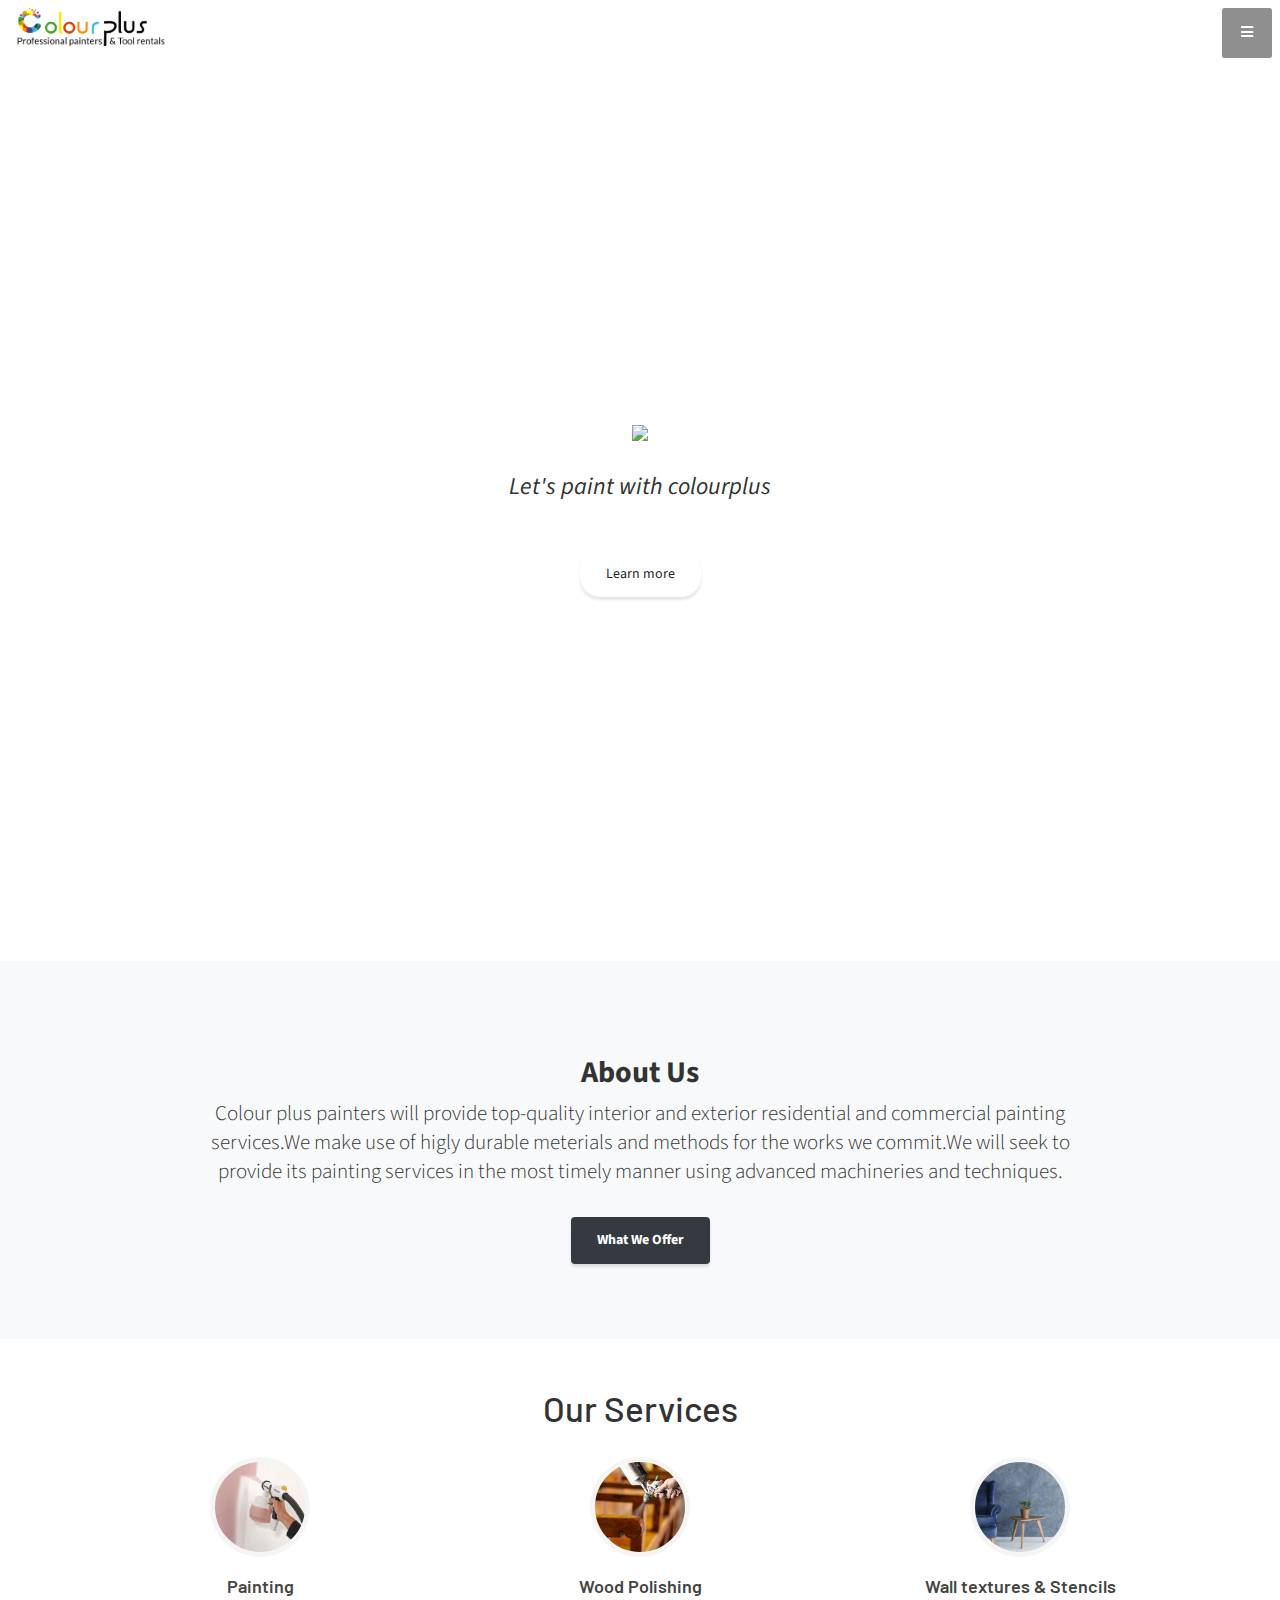
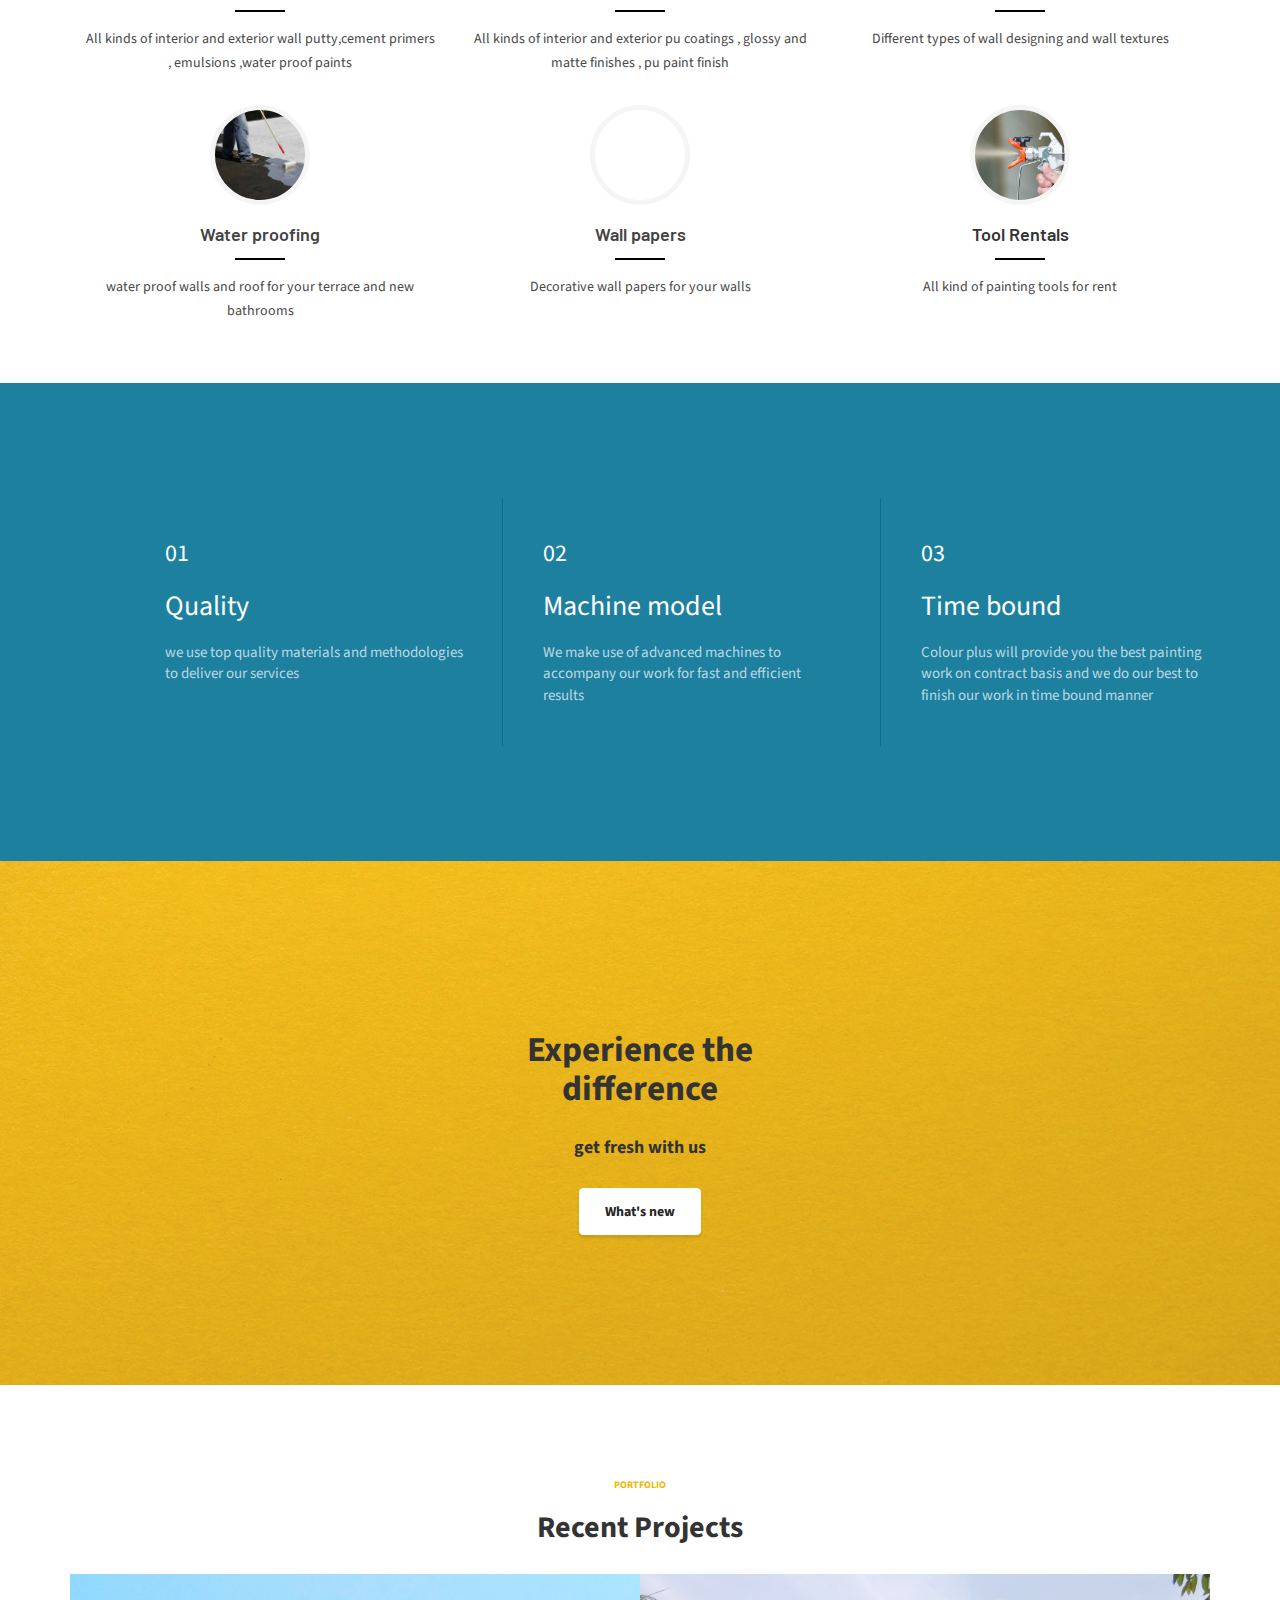
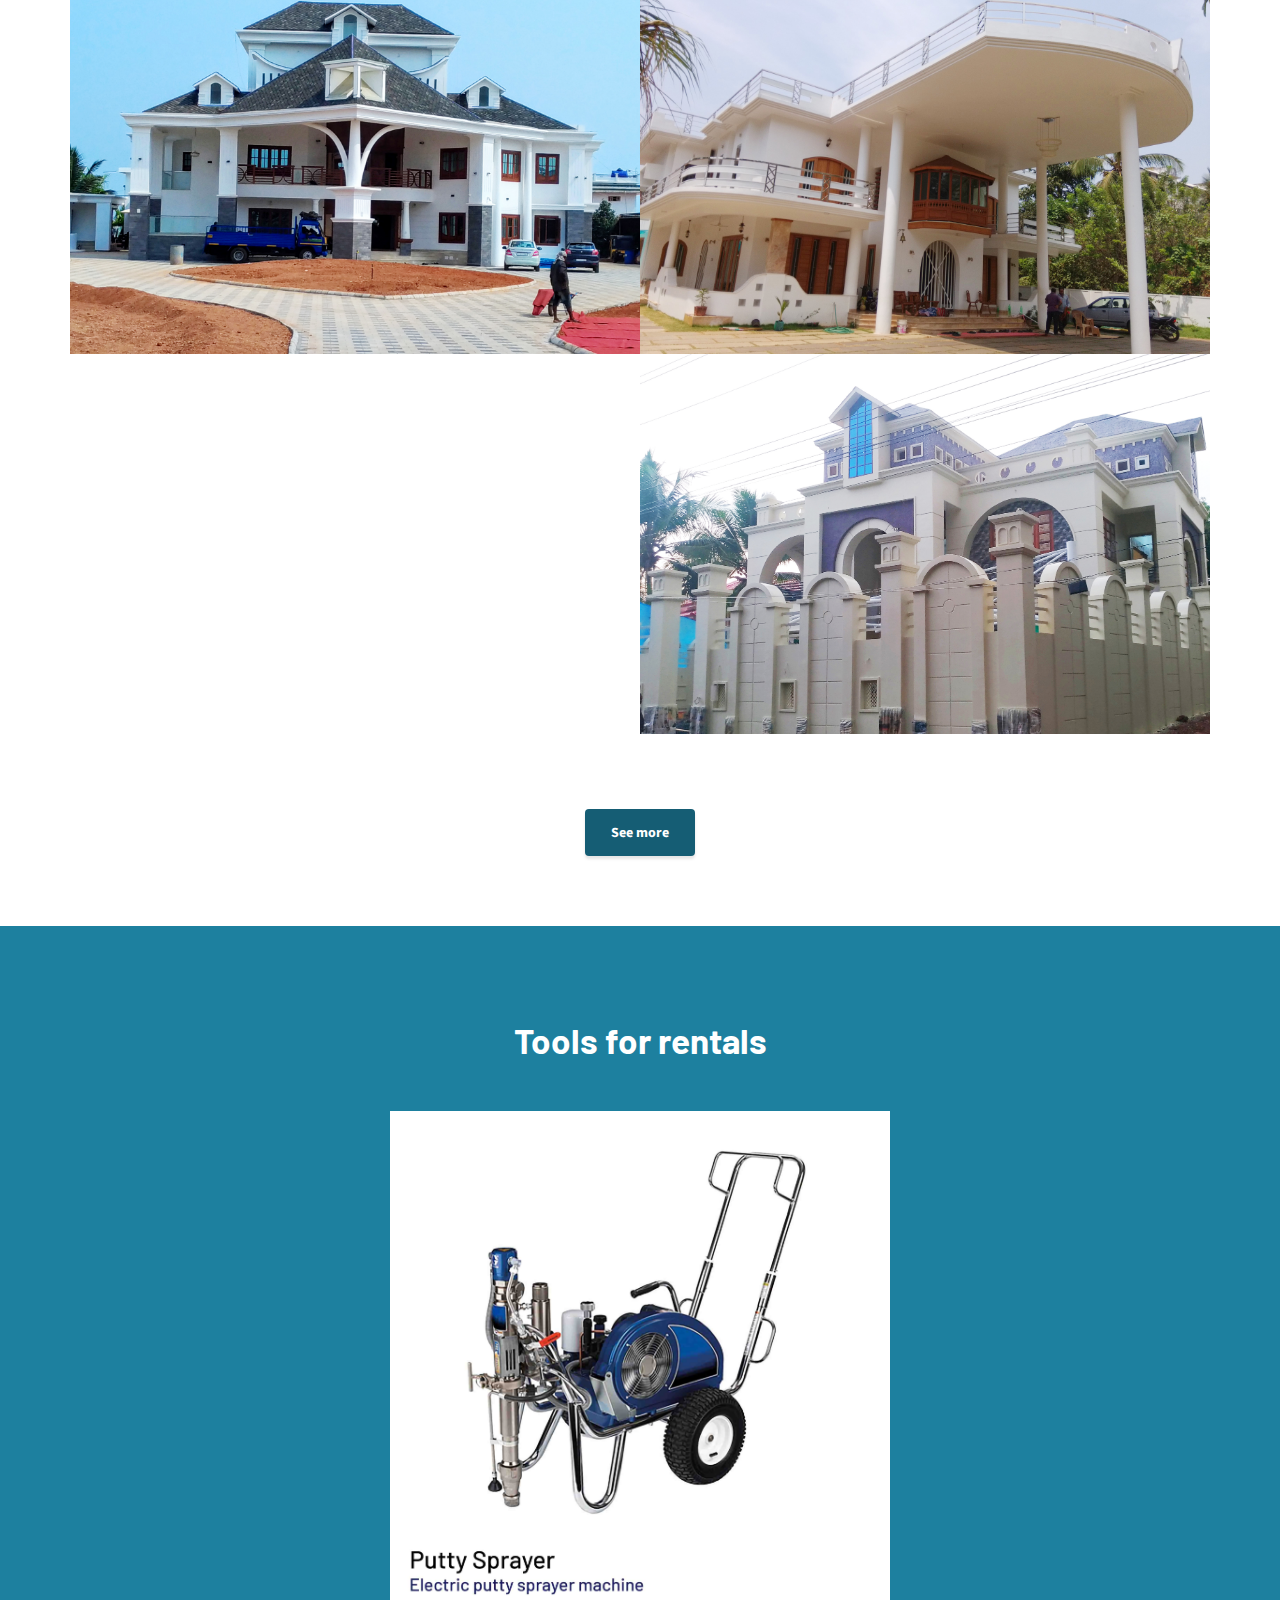
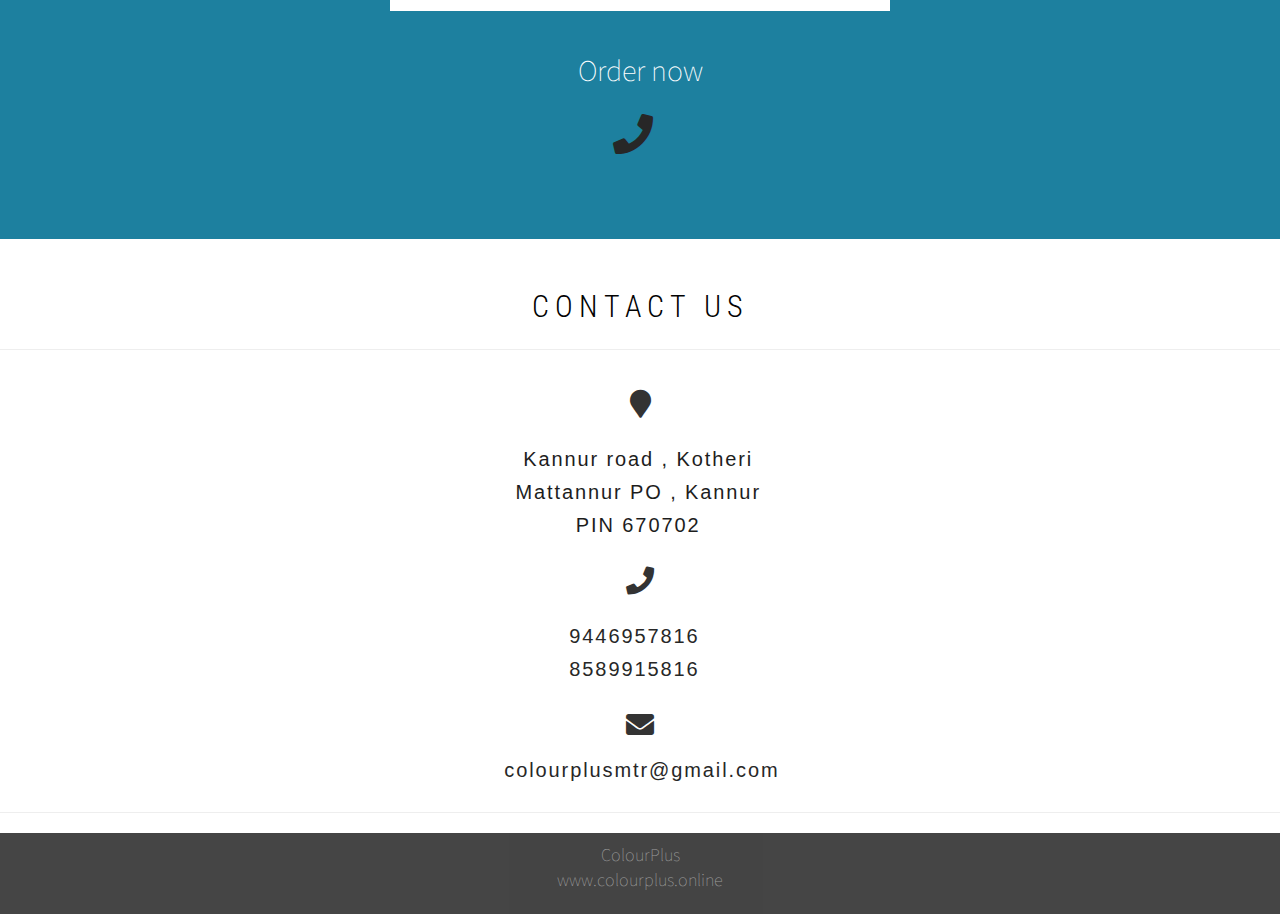
==== commit 5b02f4e8: "updated" ====
--- a/index.html
+++ b/index.html
@@ -432,7 +432,7 @@
         </h4>
         <a
           class="btn btn-primary btn-xl"
-          href="https://colourplus.online"
+          href=""
           >What's new</a
         >
       </div>
@@ -580,12 +580,52 @@
 
 
 </style>
-<section class="content-section bg-primary text-white">
+<section class="content-section bg-primary text-white" id="tools">
+  
   <div class="container text-center">
-    <h2 class="mb-4">Order Now</h2>
-    <a href="new.html" title="Give me a call"class="btn btn-xl btn-light mr-4">Call now</a>
-   
+    <h2 class="mb-4" style="font-size:3.5rem; font-family: barlow;">Tools for rentals</h2>
+    
   </div>
+<div class="w3-container"style="margin-top: 2rem;">
+  
+
+
+<div class="w3-content w3-section" style="max-width:500px; margin-bottom: 2rem;">
+  <img class="mySlides w3-animate-top" src="img/putty sprayer.jpg" style="width:100% ;">
+  <img class="mySlides w3-animate-bottom" src="img/paint sprayer.jpg" style="width:100%">
+  <img class="mySlides w3-animate-top" src="img/Air compressor.jpg" style="width:100%">
+  <img class="mySlides w3-animate-bottom" src="img/cleaner.jpg" style="width:100%">
+  <img class="mySlides w3-animate-bottom" src="img/putty sander.jpg" style="width:100%">
+  <img class="mySlides w3-animate-top" src="img/sander.jpg" style="width:100%">
+  <img class="mySlides w3-animate-bottom" src="img/vaccum cleaner.jpg" style="width:100%">
+  <img class="mySlides w3-animate-top" src="img/scuffolding.jpg" style="width:100%">
+  
+</div>
+
+<script>
+var myIndex = 0;
+carousel();
+
+function carousel() {
+  var i;
+  var x = document.getElementsByClassName("mySlides");
+  for (i = 0; i < x.length; i++) {
+    x[i].style.display = "none";  
+  }
+  myIndex++;
+  if (myIndex > x.length) {myIndex = 1}    
+  x[myIndex-1].style.display = "block";  
+  setTimeout(carousel, 2500);    
+}
+</script>
+
+<div style="display: flex; justify-content: center; color: white; font-size: 3rem; font-weight: lighter; margin-top: 4rem;">
+Order now
+</div>
+
+  <div  style=" margin-right: auto; margin-left: auto; margin-top: 2rem;" >
+    <p  class="contact-text phone" style="text-align: center; font-family: Font Awesome 5 Free; font-size: 20px; color: rgb(255, 255, 255); font-weight: lighter;"><a href="tel:9446957816" title="Give me a call"><i class="fa fa-phone fa-2x" ></i>&nbsp;&nbsp;&nbsp;&nbsp;&nbsp;&nbsp;&nbsp;&nbsp;&nbsp;</p></a>
+   </div>
 </section>
 
 <!-- End Our Team Section -->
@@ -624,7 +664,7 @@
    </div>
             <div style=" display:flex; justify-content: center; padding-top: 2rem;" >
              <i class="fa fa-phone fa-2x"></i>
-              <i class="&#xe0c8;"></i>
+        
              </div>
              
              <div  style=" margin-right: auto; margin-left: auto;  margin-top: 3rem; " >
--- a/css/stylish-portfolio.min.css
+++ b/css/stylish-portfolio.min.css
@@ -579,3 +579,11 @@
   width: 320px;
   height: 180px;
 }
+.mySlides {
+  display: none;
+}
+.bottom-left {
+  position: absolute;
+  bottom: 8px;
+  left: 16px;
+}
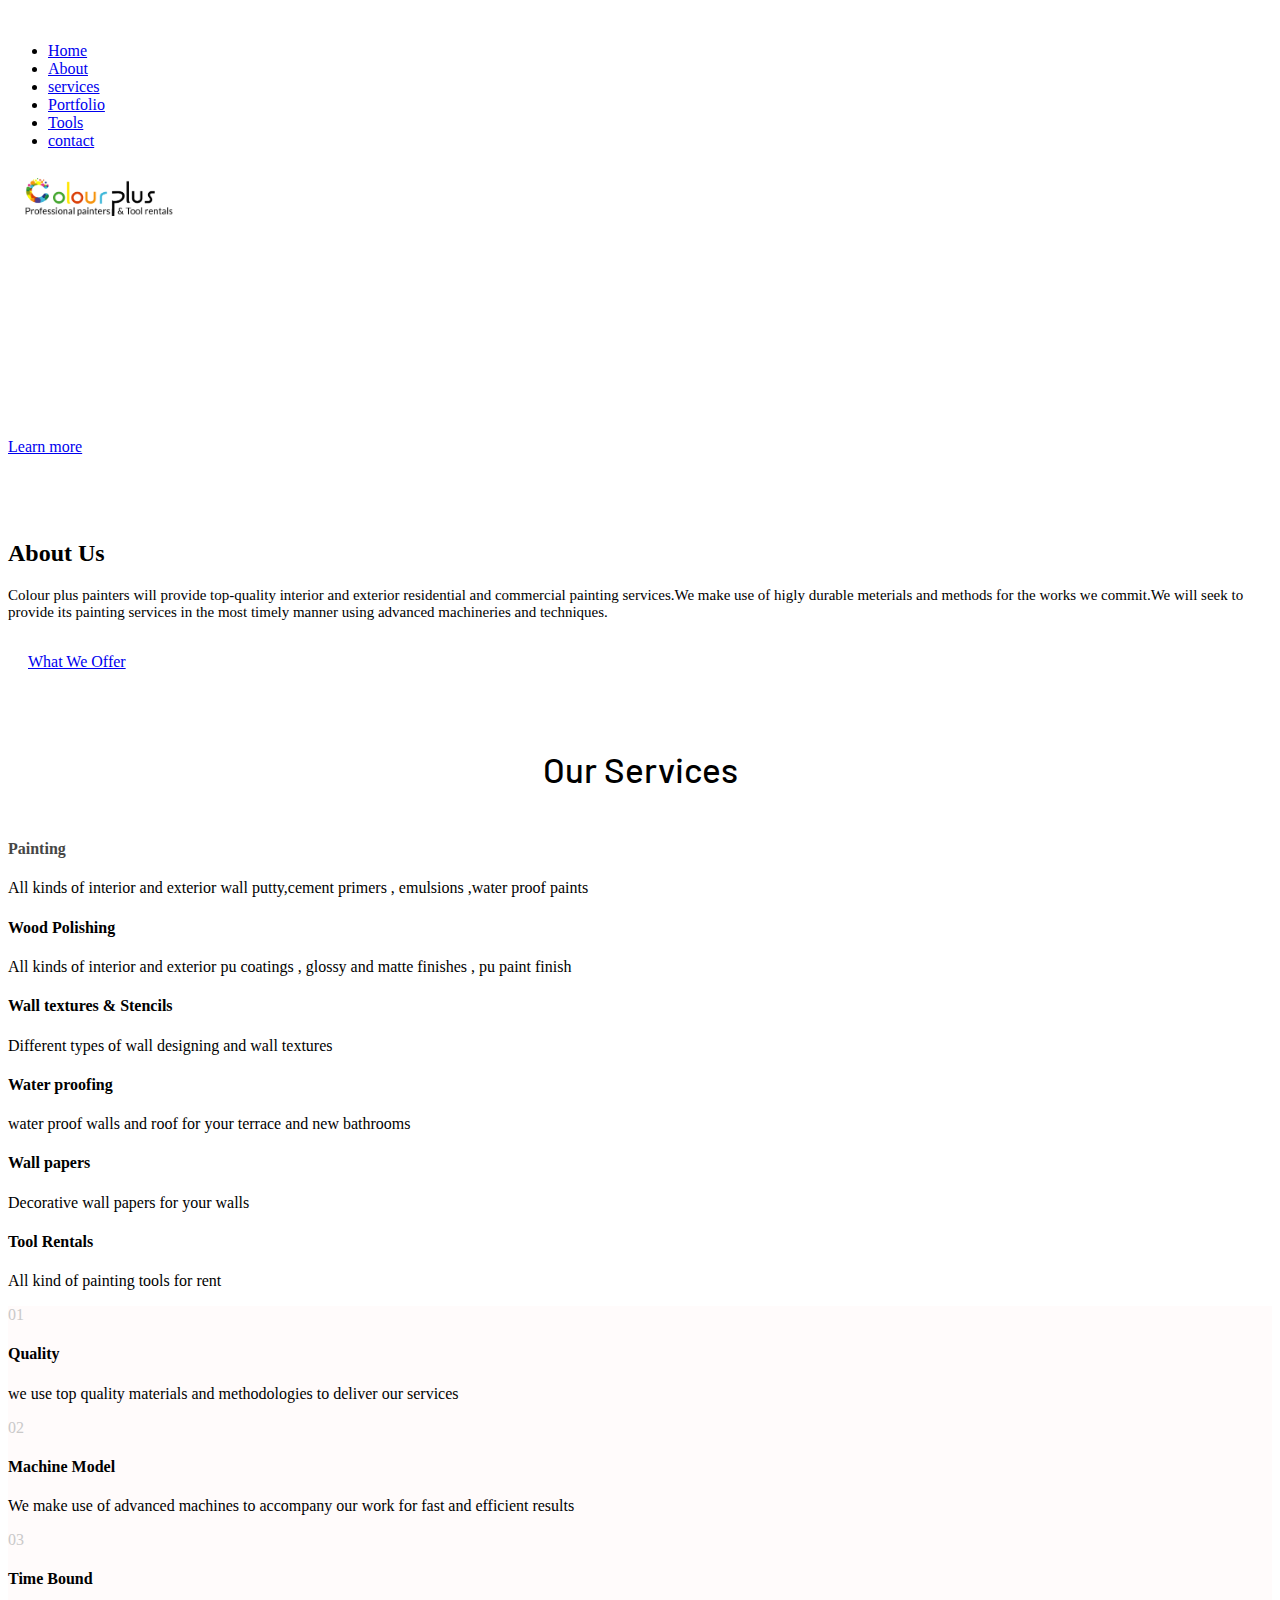
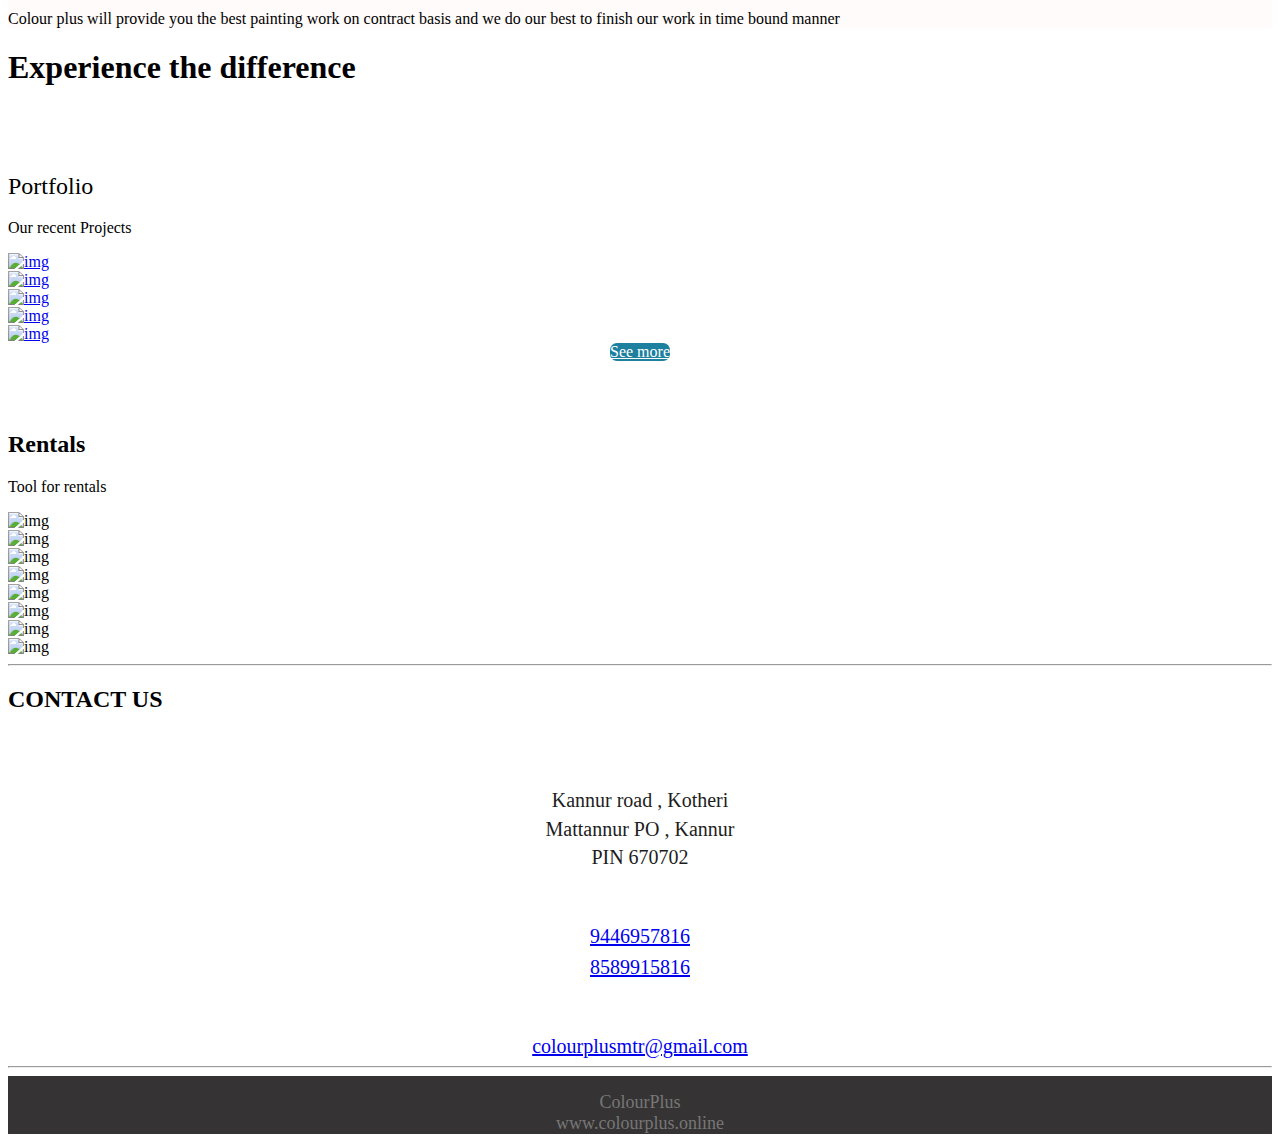
==== commit dec0e6b5: "updated" ====
--- a/index.html
+++ b/index.html
@@ -2,75 +2,84 @@
 <html lang="en">
   <head>
     <meta charset="utf-8" />
-    <meta
-      name="viewport"
-      content="width=device-width, initial-scale=1, shrink-to-fit=no"
-    />
-    <meta name="description" content="" />
-    <meta name="author" content="" />
-
-    <title>Colourplus</title>
+    <meta content="width=device-width, initial-scale=1.0" name="viewport" />
+
+    <title>colourplus</title>
+    <meta content="" name="descriptison" />
+    <meta content="" name="keywords" />
+
+    <!-- Favicons -->
     <link href="assets/img/favicon.png" rel="icon" />
-    <!-- Bootstrap Core CSS -->
-    <link href="vendor/bootstrap/css/bootstrap.min.css" rel="stylesheet" />
-    <link rel="stylesheet" href="https://www.w3schools.com/w3css/4/w3.css" />
-    <link rel="stylesheet" href="https://maxcdn.bootstrapcdn.com/bootstrap/3.4.1/css/bootstrap.min.css">
-    <script src="https://maxcdn.bootstrapcdn.com/bootstrap/3.4.1/js/bootstrap.min.js"></script>
-    <link rel="stylesheet" href="https://fonts.googleapis.com/icon?family=Material+Icons">
-    <script src="https://kit.fontawesome.com/a076d05399.js"></script>
-    <!-- Custom Fonts -->
+    
+
+    <!-- Google Fonts -->
     <link
-      href="vendor/fontawesome-free/css/all.min.css"
-      rel="stylesheet"
-      type="text/css"
-    />
-    <link
-      href="https://fonts.googleapis.com/css?family=Source+Sans+Pro:300,400,700,300italic,400italic,700italic"
-      rel="stylesheet"
-      type="text/css"
-    />
-    <link
-      href="vendor/simple-line-icons/css/simple-line-icons.css"
+      href="https://fonts.googleapis.com/css?family=Open+Sans:300,300i,400,400i,700,700i|Roboto:100,300,400,500,700|Philosopher:400,400i,700,700i"
       rel="stylesheet"
     />
     <link rel="stylesheet" href="https://fonts.googleapis.com/css?family=Roboto Condensed">
     <link rel="stylesheet" href="https://fonts.googleapis.com/css?family=Barlow">
-    <!-- Custom CSS -->
-    <link href="css/stylish-portfolio.min.css" rel="stylesheet" />
-    <script src="https://kit.fontawesome.com/a076d05399.js"></script>
+    <link
+    href="https://fonts.googleapis.com/css?family=Source+Sans+Pro:300,400,700,300italic,400italic,700italic"
+    rel="stylesheet"
+    type="text/css"
+  />
+
+    <!-- Vendor CSS Files -->
+    <link
+      href="assets/vendor/bootstrap/css/bootstrap.min.css"
+      rel="stylesheet"
+    />
+    <link
+      href="assets/vendor/font-awesome/css/font-awesome.min.css"
+      rel="stylesheet"
+    />
+    <link
+      href="assets/vendor/modal-video/css/modal-video.min.css"
+      rel="stylesheet"
+    />
+    <link
+      href="assets/vendor/owl.carousel/assets/owl.carousel.min.css"
+      rel="stylesheet"
+    />
+    <link href="assets/vendor/aos/aos.css" rel="stylesheet" />
+
+    <!-- Template Main CSS File -->
+    <link href="assets/css/style inter.css" rel="stylesheet" />
+
+    <!-- =======================================================
+  * Template Name: eStartup - v2.1.0
+  * Template URL: https://bootstrapmade.com/estartup-bootstrap-landing-page-template/
+  * Author: BootstrapMade.com
+  * License: https://bootstrapmade.com/license/
+  ======================================================== -->
   </head>
 
-  <body id="page-top">
-    <!-- Navigation -->
-    <a class="menu-toggle rounded" href="#">
-      <i class="fas fa-bars"></i>
-    </a>
-    <nav id="sidebar-wrapper">
-      <ul class="sidebar-nav">
-        <li class="sidebar-brand">
-          <a class="js-scroll-trigger" href="#page-top">Explore</a>
-        </li>
-        <li class="sidebar-nav-item">
-          <a class="js-scroll-trigger" href="#page-top">Home</a>
-        </li>
-        <li class="sidebar-nav-item">
-          <a class="js-scroll-trigger" href="#about">About</a>
-        </li>
-        <li class="sidebar-nav-item">
-          <a class="js-scroll-trigger" href="#services">Services</a>
-        </li>
-        <li class="sidebar-nav-item">
-          <a class="js-scroll-trigger" href="#portfolio">Portfolio</a>
-        </li>
-        <li class="sidebar-nav-item">
-          <a class="js-scroll-trigger" href="#tools">tools</a>
-        </li>
-        <li class="sidebar-nav-item">
-          <a class="js-scroll-trigger" href="#contact">Contact</a>
-        </li>
-      </ul>
-    </nav>
-
+  <body>
+    <!-- ======= Header ======= -->
+    <header id="header" class="header">
+      <div class="container">
+        <div id="logo" class="pull-left">
+          
+          <a href="index.html"><img src="assets/img/logo2.png" alt="" title=""  style="width: 150px;"/></a>
+        </div>
+
+        <nav id="nav-menu-container">
+          <ul class="nav-menu">
+            <li class="menu-active"><a href="index.html">Home</a></li>
+            <li><a href="#about">About</a></li>
+            <li><a href="#services">services</a></li>
+            <li><a href="#portfolio">Portfolio</a></li>
+            <li><a href="#tools">Tools</a></li>
+            <li><a href="#contact">contact</a></li>
+            
+   
+        <!-- #nav-menu-container -->
+      </div>
+    </header>
+    <!-- End Header -->
+
+    
     <!-- Header -->
     <div class="logo">
       <a href="index.html"
@@ -89,11 +98,20 @@
       </style>
     </div>
     
-    <header class="masthead d-flex" style="margin-top: 1.5rem;">
+    <header class="masthead d-flex" style="margin-top: 1.5rem; background-image: url(assets/img/bg-masthead.jpg);">
       <div class="container text-center my-auto">
-        <img src=" img/colour.png"class="mb-1" style="margin-left: auto; margin-right: auto; width: 80%; margin-top: auto; margin-bottom: auto;">
+        <img src=" "class="mb-1" style="margin-left: auto; margin-right: auto; width: 80%; margin-top: auto; margin-bottom: auto;">
         <h3 class="mb-5" style="color: rgb(51, 51, 51); font-style:initial; font-weight: normal; margin-top: 3rem;">
-          <em>Let's paint with colourplus</em>
+          <h1 class="mx-auto mb-5" style="font-weight: bold; font-size: 50px; color: white;">
+            Experience the difference
+            
+          
+          </h1>
+          <h1 class="mx-auto mb-5" style="font-weight:lighter; font-size: 20px; color: white;">
+           Let's paint with colourplus
+            
+          
+          </h1>
         </h3>
         <a class="btn btn-primary btn-xl js-scroll-trigger" href="#about" style="font-weight:normal; border-radius: 20px; margin-top: 2rem;"
           >Learn more</a
@@ -101,41 +119,64 @@
       </div>
       <div class="overlay"></div>
     </header>
-
-    <!-- About -->
+    
+    
+    
+ 
+      
+      
+      
+      
+      
+      
+      
+      
+      
+      
+      <!-- About -->
     <section class="content-section bg-light" id="about">
-      <div class="container text-center">
+      <div class="container text-center" style="padding-top: 4rem;">
         <div class="row">
           <div class="col-lg-10 mx-auto">
             <h2>
               About Us
             </h2>
-            <p class="lead mb-5">
+            <p style="font-size: 15px; font-family: lato; font-weight: lighter; margin-top: 1rem; margin-bottom: 2rem;">
               Colour plus painters will provide top-quality interior and exterior residential and commercial painting services.We make use of higly durable meterials and methods for the works we commit.We will seek to provide its painting services in the most timely manner using advanced machineries and techniques.
               
             </p>
             <a class="btn btn-dark btn-xl js-scroll-trigger" href="#services"
-              >What We Offer</a
+              style="margin-bottom: 3rem; border-radius: 7px; padding-right: 20px; padding-left: 20px; text-transform: capitalize;"  >What We Offer</a
             >
           </div>
         </div>
       </div>
     </section>
-<!-- ======= Services Section ======= -->
-<section id="services" class="services" style="margin-top: 3rem;">
-  <div class="container">
-    <div class="content-section-heading" style="display: flex;
-    justify-content: center;">
+
+
+
+
+
+
+
+
+
+
+     <!-- ======= Services Section ======= -->
+     <section id="services" class="services" style="margin-top: 3rem;">
+     <div class="container">
+     <div class="content-section-heading" style="display: flex;
+      justify-content: center;">
      
       <h2 class="mb-5" style="font-weight: 500; font-size: 35px; font-family: Barlow;" >Our Services</h2>
-    </div>
-    
-    <div class="row">
+      </div>
+    
+      <div class="row">
       <div class="col-lg-4 col-md-6 icon-box" data-aos="fade-up">
         <div
           class="services-image"
           style="
-            background-image: url(img/paint.jpg);
+            background-image: url(assets/img/paint.jpg);
             background-size: cover;
           "
         ></div>
@@ -153,11 +194,11 @@
         <div
           class="services-image"
           style="
-            background-image: url(img/wp.jpg);
+            background-image: url(assets/img/wp.jpg);
             background-size: cover;
           "
         ></div>
-        <h4 class="title"><a href="">Wood Polishing</a></h4>
+        <h4 class="title">Wood Polishing</h4>
         <p class="description">
           All kinds of interior and exterior pu coatings , glossy and
           matte finishes , pu paint finish
@@ -171,11 +212,11 @@
         <div
           class="services-image"
           style="
-            background-image: url(img/texture.jpg);
+            background-image: url(assets/img/texture.jpg);
             background-size: cover;
           "
         ></div>
-        <h4 class="title"><a href="">Wall textures & Stencils</a></h4>
+        <h4 class="title">Wall textures & Stencils</h4>
         <p class="description">
           Different types of wall designing and wall textures
         </p>
@@ -188,11 +229,11 @@
         <div
           class="services-image"
           style="
-            background-image: url(img/wtp.jpg);
+            background-image: url(assets/img/wtp.jpg);
             background-size: cover;
           "
         ></div>
-        <h4 class="title"><a href="">Water proofing</a></h4>
+        <h4 class="title">Water proofing</h4>
         <p class="description">
           water proof walls and roof for your terrace and new bathrooms
         </p>
@@ -205,11 +246,11 @@
         <div
           class="services-image"
           style="
-            background-image: url(img/paper.jpg);
+            background-image: url(assets/img/paper.jpg);
             background-size: cover;
           "
         ></div>
-        <h4 class="title"><a href="">Wall papers</a></h4>
+        <h4 class="title">Wall papers</h4>
         <p class="description">
           Decorative wall papers for your walls
         </p>
@@ -222,10 +263,11 @@
         <div
           class="services-image"
           style="
-            background-image: url(img/spr.jpg);
+            background-image: url(assets/img/spr.jpg);
             background-size: cover;
           "
-        ></div>
+        >
+        </div>
         <h4 class="title">Tool Rentals</h4>
         <p class="description">
          
@@ -235,543 +277,334 @@
     </div>
   </div>
 </section>
-<style>
-/*# Services
---------------------------------------------------------------*/
-.services {
-  padding-bottom: 30px;
-}
-
-.services .icon-box {
-  margin-bottom: 20px;
-  text-align: center;
-}
-
-.services .icon {
-  display: flex;
-  justify-content: center;
-}
-
-.services .icon i {
-  width: 80px;
-  height: 80px;
-  margin-bottom: 20px;
-  background: #fff;
-  border-radius: 50%;
-  transition: 0.5s;
-  color: #428bca;
-  font-size: 40px;
-  overflow: hidden;
-  padding-top: 20px;
- 
-}
-
-.services .icon-box:hover .icon i 
-{
- 
-}
-
-.services .title {
-  font-weight: 600;
-  margin-bottom: 15px;
-  font-size: 18px;
-  position: relative;
-  padding-bottom: 15px;
-  font-family: Barlow;
-}
-
-.services .title a {
-  color: #444;
-  transition: 0.3s;
-}
-
-.services .title a:hover {
-  color: #428bca;
-}
-
-.services .title::after {
-  content: "";
-  position: absolute;
-  display: block;
-  width: 50px;
-  height: 2px;
-  background: #000000;
-  bottom: 0;
-  left: calc(50% - 25px);
-}
-
-.description {
-  line-height: 24px;
-  font-size: 14px;
-  color: rgb(73, 73, 73);
-  font-family: 'Source Sans Pro';
-}
-.services-image {
-  height: 100px;
-  margin: auto;
-  margin-bottom: 2rem;
-  border-radius: 50%;
-  width: 100px;
-
-  border: 5px solid whitesmoke;
-}
-
-</style>
+
 <!-- End Services Section -->
     <!-- Services -->
-    <section
-      class="content-section bg-primary text-white text-center"
-      id="services"
-    >
-      <div class="container">
-        
-        <section class="about-lists">
-          <div class="container">
-            <div class="row no-gutters">
-              <div class="col-lg-4 col-md-6 content-item" data-aos="fade-up" style="text-align: left;">
-                <span style="color: #ffffff;">01</span>
-                <h4>Quality</h4>
-                <p>
-                  we use top quality materials and methodologies
-                  to deliver our services
-                </p>
-              </div>
+    
+    
+    
+    
+    
+    
+    
+    
+<!-- time bound -->
+
+<div class="container" style="background-color: rgba(255, 251, 251, 0.973); width: 100%;">
   
-              <div
-                class="col-lg-4 col-md-6 content-item"
-                data-aos="fade-up"
-                data-aos-delay="100"
-                style="text-align: left;"
-              >
-                <span style="color: #ffffff;">02</span>
-                <h4>Machine model</h4>
-                <p>
-                  We make use of advanced machines to accompany
-                   our work for fast and efficient results
-                </p>
-              </div>
-  
-              <div
-                class="col-lg-4 col-md-6 content-item"
-                data-aos="fade-up"
-                data-aos-delay="200"
-                style="text-align: left;"
-              >
-                <span style="color: #ffffff;">03</span>
-                <h4>Time bound</h4>
-                <p >
-                  Colour plus will provide you the best painting work on contract basis and  we do our best to finish our work in time bound manner
-                </p>
-              </div>
-            </div>
-            <style>
-            
-/*--------------------------------------------------------------
-# About Lists
---------------------------------------------------------------*/
-.about-lists {
-  padding: 40px;
-}
-
-.about-lists .row {
-  overflow: hidden;
-}
-
-.about-lists .content-item {
-  padding: 40px;
-  border-left: 1px solid  #0f6d8a!important;
-  border-bottom: 1px solid  #0f6d8a!important;
-  margin: -1px;
-}
-
-.about-lists .content-item span {
-  display: block;
-  font-size: 24px;
-  font-weight: 400;
-  color: #9eccf4;
-}
-
-.about-lists .content-item h4 {
-  font-size: 28px;
-  font-weight: 400;
-  padding: 0;
-  margin: 20px 0;
-}
-
-.about-lists .content-item p {
-  color: rgba(255,255,255,.7);
-  font-size: 15px;
-  margin: 0;
-  padding: 0;
-}
-
-@media (max-width: 768px) {
-  .about-lists .content-item {
-    padding: 40px 0;
-  }
-}
-            </style>
-          </div>
-        </section>
-        
-      </div>
-    </section>
-
-    <!-- Callout -->
-    <section class="callout">
-      <div class="container text-center">
-        <h2 class="mx-auto mb-5">
-          Experience the difference
-          
-        
-        </h2>
-        <h4 class="mx-auto mb-5">
-
-          
-          get fresh with us
-        </h4>
-        <a
-          class="btn btn-primary btn-xl"
-          href=""
-          >What's new</a
+  <section class="about-lists">
+    <div class="container">
+      <div class="row no-gutters">
+        <div class="col-lg-4 col-md-6 content-item" data-aos="fade-up" style="text-align: left;">
+          <span style="color: #cac9c9;">01</span>
+          <h4 style=" text-transform: capitalize;">Quality</h4>
+          <p>
+            we use top quality materials and methodologies
+            to deliver our services
+          </p>
+        </div>
+
+        <div
+          class="col-lg-4 col-md-6 content-item"
+          data-aos="fade-up"
+          data-aos-delay="100"
+          style="text-align: left;"
         >
-      </div>
-    </section>
-
-    <!-- Portfolio -->
-    <section class="content-section" id="portfolio">
-      <div class="container">
-        <div class="content-section-heading text-center">
-          <h3 class="text-secondary mb-0">Portfolio</h3>
-          <h2 class="mb-5">Recent Projects</h2>
-        </div>
-        <div class="row no-gutters">
-          <div class="col-lg-6">
-            <a class="portfolio-item" href="#!">
-              
-              <img class="img-fluid" src="img/house0.jpg" alt="" />
-            </a>
-          </div>
-          <div class="col-lg-6">
-            <a class="portfolio-item" href="#!">
-              
-              <img class="img-fluid" src="img/house2.jpg" alt="" />
-            </a>
-          </div>
-          <div class="col-lg-6">
-            <a class="portfolio-item" href="#!">
-              
-              <img class="img-fluid" src="img/house3.jpg" alt="" />
-            </a>
-          </div>
-          <div class="col-lg-6">
-            <a class="portfolio-item" href="#!">
-              
-              <img class="img-fluid" src="img/house5.jpg" alt="" />
-            </a>
-          </div>
-        </div>
-      </div>
-    </section>
-    <div style="display: flex;
-    justify-content: center; margin-bottom: 70px;"> 
-      <a class="btn btn-xl js-scroll-trigger" id="more" href="over view.html "
-           style="color: rgb(255, 255, 255);">See more</a
+          <span style="color: #cac9c9;">02</span>
+          <h4 style=" text-transform: capitalize;">Machine model</h4>
+          <p>
+            We make use of advanced machines to accompany
+             our work for fast and efficient results
+          </p>
+        </div>
+
+        <div
+          class="col-lg-4 col-md-6 content-item"
+          data-aos="fade-up"
+          data-aos-delay="200"
+          style="text-align: left;"
         >
+          <span style="color: #cac9c9;"style="color: #ffffff;">03</span>
+          <h4 style=" text-transform: capitalize;">Time bound</h4>
+          <p >
+            Colour plus will provide you the best painting work on contract basis and  we do our best to finish our work in time bound manner
+          </p>
+        </div>
+      </div>
+      <style>
+      
+
+      </style>
     </div>
-    <!-- Call to Action -->
-    
-<!-- ======= Our Tool Section ======= -->
-
-<style>
-/*--------------------------------------------------------------
-# Our Team
---------------------------------------------------------------*/
-.team {
-  background: #fff;
-  padding: 0px 0 30px 0;
-}
-
-.team .member {
-  text-align: center;
-  margin-bottom: 80px;
-  position: relative;
-}
-
-.team .member .pic {
-  border-radius: 4px;
-  overflow: hidden;
-}
-
-.team .member img {
-  transition: all ease-in-out 0.4s;
-}
-
-.team .member:hover img {
-  transform: scale(1.1);
-}
-
-.team .member .member-info {
-  position: absolute;
-  bottom: -48px;
-  left: 20px;
-  right: 20px;
-  background: linear-gradient(
-    360deg,
-    #5c768d 0%,
-    rgba(92, 118, 141, 0.9) 35%,
-    rgba(140, 167, 191, 0.8) 100%
-  );
-  opacity: 85%;
-  padding: 15px 0;
-  border-radius: 20px 20px 0px 0px;
-}
-
-.team .member h4 {
-  font-weight: 700;
-  margin-bottom: 10px;
-  font-size: 16px;
-  color: #fff;
-  position: relative;
-  padding-bottom: 10px;
-}
-
-.team .member h4::after {
-  content: "";
-  position: absolute;
-  display: block;
-  width: 50px;
-  height: 1px;
-  background: #fff;
-  bottom: 0;
-  left: calc(50% - 25px);
-}
-
-.team .member span {
-  font-style: italic;
-  display: block;
-  font-size: 13px;
-  color: #fff;
-}
-
-.team .member .social {
-  margin-top: 15px;
-}
-
-.team .member .social a {
-  transition: color 0.3s;
-  color: #fff;
-}
-
-.team .member .social a:hover {
-  color: #9eccf4;
-}
-
-.team .member .social i {
-  font-size: 16px;
-  margin: 0 2px;
-}
-
-@media (max-width: 992px) {
-  .team .member {
-    margin-bottom: 100px;
-  }
-}
-
-
-</style>
-<section class="content-section bg-primary text-white" id="tools">
-  
-  <div class="container text-center">
-    <h2 class="mb-4" style="font-size:3.5rem; font-family: barlow;">Tools for rentals</h2>
-    
-  </div>
-<div class="w3-container"style="margin-top: 2rem;">
-  
-
-
-<div class="w3-content w3-section" style="max-width:500px; margin-bottom: 2rem;">
-  <img class="mySlides w3-animate-top" src="img/putty sprayer.jpg" style="width:100% ;">
-  <img class="mySlides w3-animate-bottom" src="img/paint sprayer.jpg" style="width:100%">
-  <img class="mySlides w3-animate-top" src="img/Air compressor.jpg" style="width:100%">
-  <img class="mySlides w3-animate-bottom" src="img/cleaner.jpg" style="width:100%">
-  <img class="mySlides w3-animate-bottom" src="img/putty sander.jpg" style="width:100%">
-  <img class="mySlides w3-animate-top" src="img/sander.jpg" style="width:100%">
-  <img class="mySlides w3-animate-bottom" src="img/vaccum cleaner.jpg" style="width:100%">
-  <img class="mySlides w3-animate-top" src="img/scuffolding.jpg" style="width:100%">
+  </section>
   
 </div>
-
-<script>
-var myIndex = 0;
-carousel();
-
-function carousel() {
-  var i;
-  var x = document.getElementsByClassName("mySlides");
-  for (i = 0; i < x.length; i++) {
-    x[i].style.display = "none";  
-  }
-  myIndex++;
-  if (myIndex > x.length) {myIndex = 1}    
-  x[myIndex-1].style.display = "block";  
-  setTimeout(carousel, 2500);    
-}
-</script>
-
-<div style="display: flex; justify-content: center; color: white; font-size: 3rem; font-weight: lighter; margin-top: 4rem;">
-Order now
-</div>
-
-  <div  style=" margin-right: auto; margin-left: auto; margin-top: 2rem;" >
-    <p  class="contact-text phone" style="text-align: center; font-family: Font Awesome 5 Free; font-size: 20px; color: rgb(255, 255, 255); font-weight: lighter;"><a href="tel:9446957816" title="Give me a call"><i class="fa fa-phone fa-2x" ></i>&nbsp;&nbsp;&nbsp;&nbsp;&nbsp;&nbsp;&nbsp;&nbsp;&nbsp;</p></a>
-   </div>
+<!-- ======= time bound ends ======= -->
+
+
+
+
+
+
+
+
+
+
+
+
+
+
+
+
+
+<!-------------------yellow paaper--------------------->
+
+
+
+<section class="callout" style="background-image: url(assets/img/bg-callout.jpg);">
+  <div class="container text-center">
+    <h1 class="mx-auto mb-5" style="font-weight: bold;">
+      Experience the difference
+      
+    
+    </h1>
+    <h4 class="mx-auto mb-5">
+
+      
+      
+    </h4>
+    
+    <p class="separator" style="color: white; font-size: 15px;">Get fresh with us</p>
+       
+
+  </div>
 </section>
 
-<!-- End Our Team Section -->
-     <!-- Map -->
-     <div id="contact">
-      <!-- ======= Contact Us Section ======= -->
-    <h2 class="section-header"
-    style="   text-align: center;
-    margin: 0 auto;
-    padding-top: 50px;
-    margin-bottom: 50px;
-    font: 300 60px 'Oswald', sans-serif;
-    letter-spacing: 6px;
-    color: rgb(2, 2, 2);
-    margin-bottom: 25px;
-    font-family: Roboto Condensed ;
-    font-size: 30px;
-  "
-    
-    >CONTACT US</h2>
-    <hr>
-    
-   <div style=" display:flex; justify-content: center; padding-top: 2rem;" >
-       <i class="fa fa-map-marker fa-2x"></i>
-       <i class="&#xe0c8;"></i>
-      </div>
-      <div  style=" margin-right: auto; margin-left: auto;  margin-top: 3rem; " >
-        <p  class="contact-text phone" style="text-align: center; font-family: Font Awesome 5 Free; font-size: 20px; color: rgb(29, 29, 29); font-weight: lighter;">Kannur road , Kotheri&nbsp;&nbsp;&nbsp;&nbsp;&nbsp;&nbsp;&nbsp;&nbsp;</p>
-       </div>
+
+
+
+
+
+
+
+
+
+
+
+      <!-- ======= Screenshots Section ======= -->
+      <section id="portfolio" class="padd-section text-center" style="margin-top: 3rem;">
+        <div class="container" data-aos="fade-up">
+        
+          <div class="section-title text-center">
+             <h2 style="font-weight: normal;">Portfolio</h2>
+            <p class="separator">Our recent Projects</p>
+          </div>
+            
+          <div class="owl-carousel owl-theme" data-aos="fade-up" data-aos-delay="50">
+          
+              <div ><a href="assets/img/house0.jpg" ><img src="assets/img/house0.jpg" alt="img" /></div></a>
+              <div><a href="assets/img/house2.jpg" ><img src="assets/img/house2.jpg" alt="img" /></div></a>
+              <div><a href="assets/img/house3.jpg" ><img src="assets/img/house3.jpg" alt="img" /></div></a>
+              <div><a href="assets/img/house5.jpg" ><img src="assets/img/house5.jpg" alt="img" /></div></a>
+              <div><a href="assets/img/house6.jpg" ><img src="assets/img/house6.jpg" alt="img" /></div></a>  
+            
+          </div>
+            
+        </div>
+      </section>
+      <div style="display: flex;
+      justify-content: center; margin-bottom: 70px;"> 
+        <a class="btn btn-xl js-scroll-trigger" id="more" href="over view.html "
+             style="color: rgb(255, 255, 255); background-color:  #1d809f !important;
+            border-radius: 7px;">See more</a
+          >
+      </div>
+      <!-- End Screenshots Section -->
+
+      
+      
+      
+      
+      
+      
+      
+      
+      
+      
+      
+           <!-- ======= Screenshots Section ======= -->
+      <section id="tools" class="padd-section text-center" style="margin-top: rem;">
+        <div class="container" data-aos="fade-up">
+          <div class="section-title text-center">
+            <h2>Rentals</h2>
+            <p class="separator">Tool for rentals</p>
+          </div>
+
+          <div class="owl-carousel owl-theme" data-aos="fade-up" data-aos-delay="50">
+          
+            <div><img src="assets/img/putty sprayer.jpg" alt="img" /></div>
+            <div><img src="assets/img/paint sprayer.jpg" alt="img" /></div>
+            <div><img src="assets/img/Air compressor.jpg" alt="img" /></div>
+            <div><img src="assets/img/cleaner.jpg" alt="img" /></div>
+            <div><img src="assets/img/putty sander.jpg" alt="img" /></div>
+            <div><img src="assets/img/sander.jpg" alt="img" /></div>
+            <div><img src="assets/img/vaccum cleaner.jpg" alt="img" /></div>
+            <div><img src="assets/img/scuffolding.jpg" alt="img" /></div>
+          
+           </div>
+        </div>
+      </section>
+      <!-- End Screenshots Section -->
+
+         
+           
        
-  <div  style=" margin-right: auto; margin-left: auto;" >
-    <p  class="contact-text phone" style="text-align: center; font-family: Font Awesome 5 Free; font-size: 20px; color: rgb(29, 29, 29); font-weight: lighter;">Mattannur PO , Kannur&nbsp;&nbsp;&nbsp;&nbsp;&nbsp;&nbsp;&nbsp;&nbsp;</p>
-   </div>
-   <div  style=" margin-right: auto; margin-left: auto;" >
-    <p  class="contact-text phone" style="text-align: center; font-family: Font Awesome 5 Free; font-size: 20px; color: rgb(29, 29, 29); font-weight: lighter;">PIN 670702&nbsp;&nbsp;&nbsp;&nbsp;&nbsp;&nbsp;&nbsp;&nbsp;</p>
-   </div>
-            <div style=" display:flex; justify-content: center; padding-top: 2rem;" >
-             <i class="fa fa-phone fa-2x"></i>
-        
+      <!-- End Team Section -->
+
+      
+      
+      
+      
+      
+      
+      
+      
+      
+      
+      <hr>
+      
+      
+      <!-- ======= Contact Section ======= -->
+      <div id="contact">
+      <h2 class="section-header" >CONTACT US</h2>
+      
+     <div style=" display:flex; justify-content: center;background-color: rgba(253, 252, 252, 0);" >
+         <i class="fa fa-map-marker fa-2x" style="font-size: 40px; margin-top: 2rem;"></i>
+        </div>
+      
+          <div class="contact-text phone" style=" text-align: center; font-family: Font Awesome 5 Free; font-size: 20px; color: rgb(29, 29, 29); font-weight: lighter; margin-top: 1.5rem; margin-bottom: 0.35rem;">Kannur road , Kotheri</div>
+    
+    
+      <div class="contact-text phone" style=" text-align: center; font-family: Font Awesome 5 Free; font-size: 20px; color: rgb(29, 29, 29); font-weight: lighter; margin-bottom: 0.35rem;">Mattannur PO , Kannur</div>
+     
+     
+      <div class="contact-text phone" style="text-align: center; font-family: Font Awesome 5 Free; font-size: 20px; color: rgb(29, 29, 29); font-weight: lighter;">PIN 670702</div>
+     
+              <div style=" display:flex; justify-content: center; padding-top: 2rem; background-color: rgba(255, 255, 255, 0);" >
+               <i class="fa fa-phone fa-2x" style="font-size: 40px;"></i>
+          
+               </div>
+               
+               
+                <div class="contact-text phone" style="text-align: center; font-family: Font Awesome 5 Free; font-size: 20px; color: rgb(29, 29, 29); font-weight: lighter; margin-bottom: 0.5rem; margin-top: 1.5rem;"><a href="tel:9446957816" title="Give me a call">9446957816</a></div>
+              
+                 <div class="contact-text phone" style="text-align: center; font-family: Font Awesome 5 Free; font-size: 20px; color: rgb(29, 29, 29); font-weight: lighter;"><a href="tel:8589915816" title="Give me a call">8589915816</a></div>
+          
+      
+          
+          
+            <div style=" display:flex; justify-content: center; padding-top: 2rem;background-color: rgba(255, 255, 255, 0); " >
+            <i class="fa fa-envelope fa-2x" style="font-size: 30px;"></i>
              </div>
-             
-             <div  style=" margin-right: auto; margin-left: auto;  margin-top: 3rem; " >
-              <p  class="contact-text phone" style="text-align: center; font-family: Font Awesome 5 Free; font-size: 20px; color: rgb(29, 29, 29); font-weight: lighter;"><a href="tel:9446957816" title="Give me a call">9446957816&nbsp;&nbsp;&nbsp;&nbsp;&nbsp;&nbsp;&nbsp;&nbsp;&nbsp;</p></a>
-             </div>
-        <div  style=" margin-right: auto; margin-left: auto;" >
-          <p  class="contact-text phone" style="text-align: center; font-family: Font Awesome 5 Free; font-size: 20px; color: rgb(29, 29, 29); font-weight: lighter;"><a href="tel:8589915816" title="Give me a call">8589915816&nbsp;&nbsp;&nbsp;&nbsp;&nbsp;&nbsp;&nbsp;&nbsp;&nbsp;</p></a>
-         </div>
-    
+          
+         
+              <div class="contact-text phone" style="text-align: center; font-family: Font Awesome 5 Free; font-size: 20px; color: rgb(29, 29, 29); font-weight: lighter; margin-top: 1.5rem;"><a href="mailto:#" title="Send me an email">colourplusmtr@gmail.com</a></div>
+            
+                
+        </div>
+        <hr>
+      
+          
+          
+          
+          
+          
+          
+          
+          
+          
+          
+          
+          
+          
+          
+          
+          
+          
+          
+          
+          
+          
+          <style>
+
+ 
+  
+  
+  
+  </style>
+      </div>
+  <div>
+  </div>
+      
+      
+      
+      
+      <!-- ======= Contact Section ======= -->
+      
+      
+      
+      
+      
+      
+      
+      
+      
+      
+        <!-- ======= Footer ======= -->
         
         
-        <div style=" display:flex; justify-content: center; padding-top: 2rem; " >
-          <i class="fa fa-envelope fa-2x"></i>
-           <i class="&#xe0c8;"></i>
-           </div>
-           <div style=" display:flex; justify-content: center; width: 50%; margin-right: auto; margin-left: auto; padding-top: 2rem;" >
-       
-            <p  class="contact-text phone" style="text-align: center; font-family: Font Awesome 5 Free; font-size: 20px; color: rgb(29, 29, 29); font-weight: lighter;"><a href="mailto:#" title="Send me an email">colourplusmtr@gmail.com&nbsp;&nbsp;&nbsp;&nbsp;&nbsp;&nbsp;&nbsp;</a></p>
-           
-            </div>
-              
-      </div>
-      <hr>
-        <style>
-        /* Location, Phone, Email Section */
-.contact-list {
-  list-style-type: none;
-  margin-left: -30px;
-  padding-right: 20px;
-}
-
-.list-item {
-  line-height: 4;
-  color: rgb(2, 2, 2);
-}
-
-.contact-text {
-  font: 300 18px 'Lato', sans-serif;
-  letter-spacing: 1.9px;
-  color: rgb(29, 29, 29);
-}
-
-.place {
-  margin-left: 62px;
-}
-
-.phone {
-  margin-left: 56px;
-}
-
-.gmail {
-  margin-left: 53px;
-}
-
-.contact-text a {
-  color: rgb(39, 39, 39);
-  text-decoration: none;
-  transition-duration: 0.2s;
-}
-
-.contact-text a:hover {
-  color: rgb(255, 0, 0);
-  text-decoration: none;
-}
-.direct-contact-container {
-   
-    margin-top: 60px;
-    max-width: 300px;
-    display: flex;
-    justify-content: center;
-     margin-bottom: 70px;
-  } 
-</style>
-
-    <!-- End Contact Us Section -->
-    </div>
-<div>
-</div>
-      
-      
- 
-    <!-- ======= Footer ======= -->
-    <footer id="footer">
-      <div class="container">
+    <footer id="footer" style="background-color: rgb(53, 51, 51);" >
+      <div class="container" >
         
-        <div class="credits" style="text-align: center; font-size: 18px; font-weight: lighter; padding-top: 1rem; color: rgb(133, 133, 133);">
+        <div class="credits" style="text-align: center; font-size: 18px; font-weight: lighter; padding-top: 1rem; color: rgb(119, 119, 119);">
         ColourPlus </div>
       </div>
-      <div class="credits" style="text-align: center; font-size: 18px; font-weight: lighter; color: rgb(133, 133, 133);">
+      <div class="credits" style="text-align: center; font-size: 18px; font-weight: lighter; color: rgb(119, 119, 119);">
           www.colourplus.online</div>
       </div>
     </footer>
+    
+    
     <!-- End Footer -->
-    <!-- Scroll to Top Button-->
-    <a class="scroll-to-top rounded js-scroll-trigger" href="#page-top">
-      <i class="fas fa-angle-up"></i>
-    </a>
-
-    <!-- Bootstrap core JavaScript -->
-    <script src="vendor/jquery/jquery.min.js"></script>
-    <script src="vendor/bootstrap/js/bootstrap.bundle.min.js"></script>
-
-    <!-- Plugin JavaScript -->
-    <script src="vendor/jquery-easing/jquery.easing.min.js"></script>
-
-    <!-- Custom scripts for this template -->
-    <script src="js/stylish-portfolio.min.js"></script>
-    
+      
+      
+      
+      
+      
+      
+      
+      
+      
+      
+      
+      
+      
+      
+     
+    <a href="#" class="back-to-top"><i class="fa fa-chevron-up"></i></a>
+
+    <!-- Vendor JS Files -->
+    <script src="assets/vendor/jquery/jquery.min.js"></script>
+    <script src="assets/vendor/bootstrap/js/bootstrap.bundle.min.js"></script>
+    <script src="assets/vendor/jquery.easing/jquery.easing.min.js"></script>
+    <script src="assets/vendor/php-email-form/validate.js"></script>
+    <script src="assets/vendor/modal-video/js/modal-video.min.js"></script>
+    <script src="assets/vendor/owl.carousel/owl.carousel.min.js"></script>
+    <script src="assets/vendor/superfish/superfish.min.js"></script>
+    <script src="assets/vendor/hoverIntent/hoverIntent.js"></script>
+    <script src="assets/vendor/aos/aos.js"></script>
+
+    <!-- Template Main JS File -->
+    <script src="assets/js/main.js"></script>
   </body>
 </html>
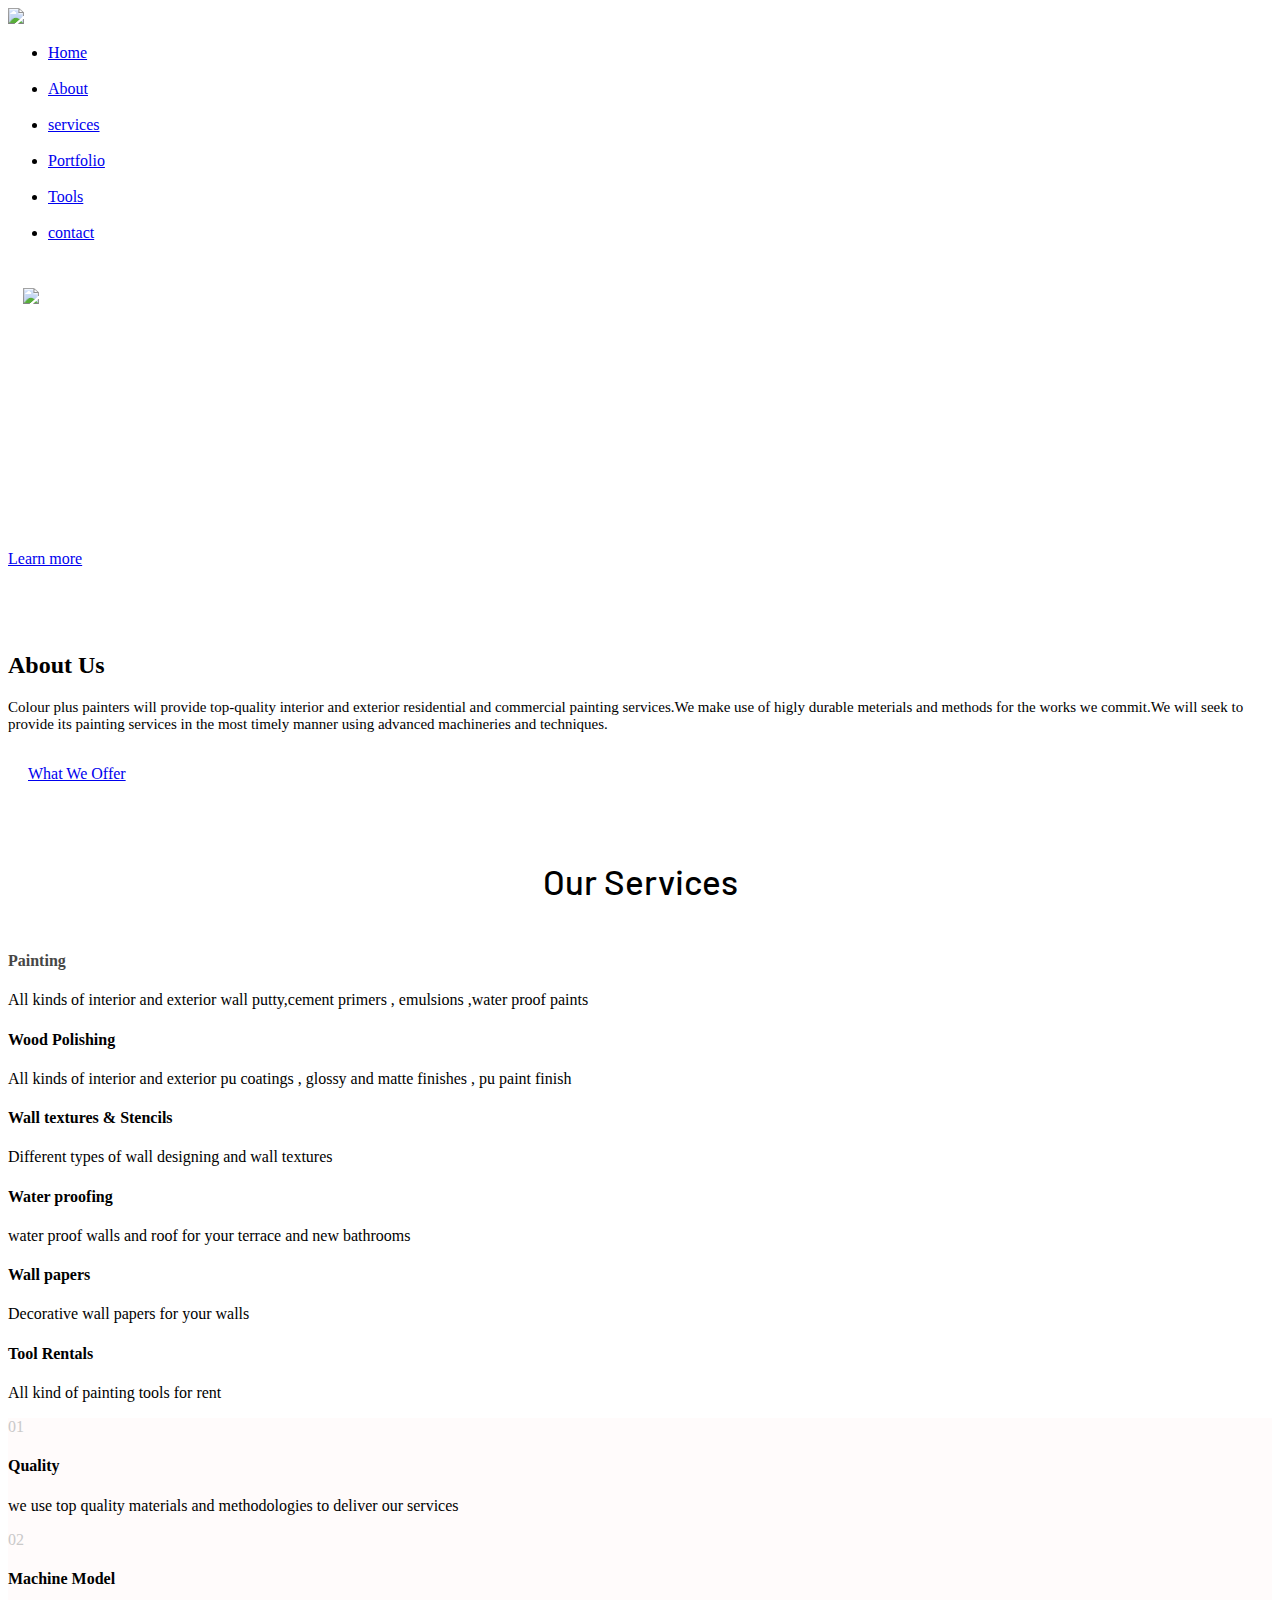
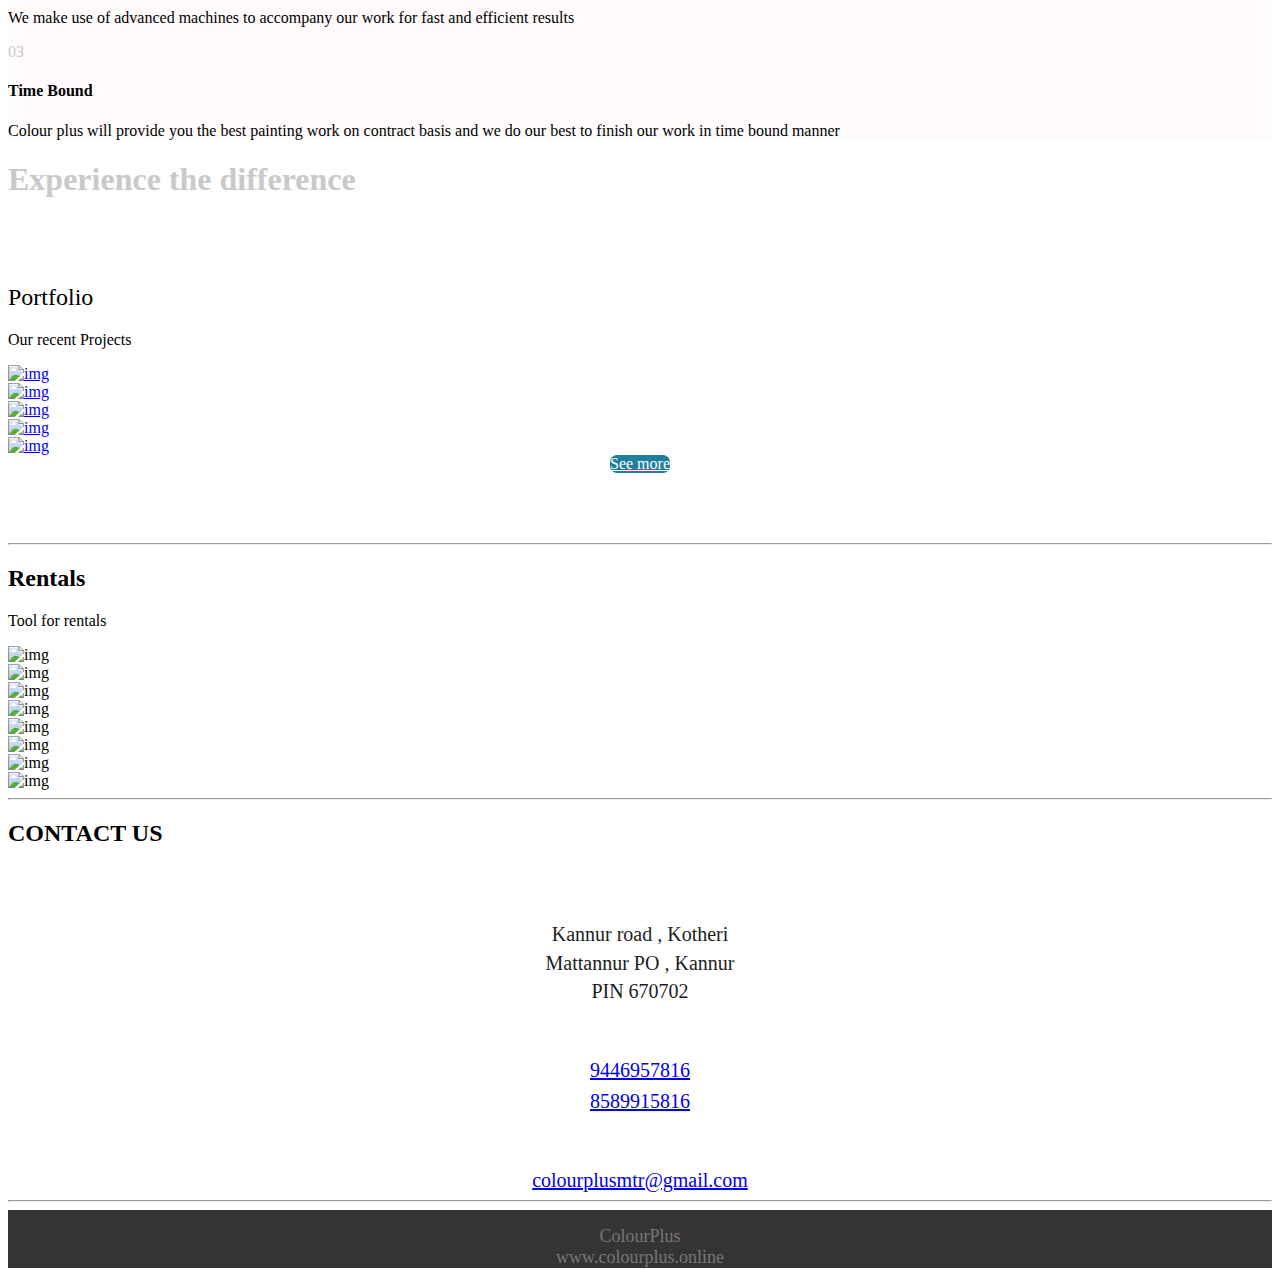
==== commit b90cf274: "updated" ====
--- a/index.html
+++ b/index.html
@@ -9,8 +9,7 @@
     <meta content="" name="keywords" />
 
     <!-- Favicons -->
-    <link href="assets/img/favicon.png" rel="icon" />
-    
+    <link href="assets/img/clogo.png" rel="icon" />
 
     <!-- Google Fonts -->
     <link
@@ -61,17 +60,18 @@
       <div class="container">
         <div id="logo" class="pull-left">
           
-          <a href="index.html"><img src="assets/img/logo2.png" alt="" title=""  style="width: 150px;"/></a>
+          <a href="index.html"><img src="assets/img/logo1.svg " style="width: 150px;"></a>
+          
         </div>
 
         <nav id="nav-menu-container">
           <ul class="nav-menu">
-            <li class="menu-active"><a href="index.html">Home</a></li>
-            <li><a href="#about">About</a></li>
-            <li><a href="#services">services</a></li>
-            <li><a href="#portfolio">Portfolio</a></li>
-            <li><a href="#tools">Tools</a></li>
-            <li><a href="#contact">contact</a></li>
+            <li class="menu-active"><a href="index.html">Home</a></li>&nbsp;
+            <li><a href="#about">About</a></li>&nbsp;
+            <li><a href="#services">services</a></li>&nbsp;
+            <li><a href="#portfolio">Portfolio</a></li>&nbsp;
+            <li><a href="#tools">Tools</a></li>&nbsp;
+            <li><a href="#contact">contact</a></li>&nbsp;
             
    
         <!-- #nav-menu-container -->
@@ -83,7 +83,7 @@
     <!-- Header -->
     <div class="logo">
       <a href="index.html"
-               class="logok"><span></span><img src="img/logocp.png"  style="width: 150px;"/></span
+               class="logok"><span></span><img src="asset"  style="width: 150px;"/></span
             ></a>
       <style>
         .logo {
@@ -98,12 +98,12 @@
       </style>
     </div>
     
-    <header class="masthead d-flex" style="margin-top: 1.5rem; background-image: url(assets/img/bg-masthead.jpg);">
+    <header class="masthead d-flex" style="margin-top: 3rem; background-image: url(assets/img/bg-masthead3-01.jpg);">
       <div class="container text-center my-auto">
         <img src=" "class="mb-1" style="margin-left: auto; margin-right: auto; width: 80%; margin-top: auto; margin-bottom: auto;">
         <h3 class="mb-5" style="color: rgb(51, 51, 51); font-style:initial; font-weight: normal; margin-top: 3rem;">
-          <h1 class="mx-auto mb-5" style="font-weight: bold; font-size: 50px; color: white;">
-            Experience the difference
+          <h1 class="mx-auto mb-5" style="font-weight: bold; font-size: 50px; color: rgb(255, 255, 255); font-family: lato;">
+            Colour makes all the difference
             
           
           </h1>
@@ -122,9 +122,12 @@
     
     
     
- 
-      
-      
+    
+    
+    
+    
+    
+    
       
       
       
@@ -162,6 +165,12 @@
 
 
 
+
+
+
+
+
+
      <!-- ======= Services Section ======= -->
      <section id="services" class="services" style="margin-top: 3rem;">
      <div class="container">
@@ -361,9 +370,9 @@
 
 
 
-<section class="callout" style="background-image: url(assets/img/bg-callout.jpg);">
+<section class="callout" style="background-image: url(assets/img/bg-masthead3-01.jpg);">
   <div class="container text-center">
-    <h1 class="mx-auto mb-5" style="font-weight: bold;">
+    <h1 class="mx-auto mb-5" style="font-weight: bold; color: #cac9c9;">
       Experience the difference
       
     
@@ -396,7 +405,7 @@
         <div class="container" data-aos="fade-up">
         
           <div class="section-title text-center">
-             <h2 style="font-weight: normal;">Portfolio</h2>
+             <h2 style="font-weight: lighter;">Portfolio</h2>
             <p class="separator">Our recent Projects</p>
           </div>
             
@@ -424,7 +433,7 @@
       
       
       
-      
+      <hr>
       
       
       
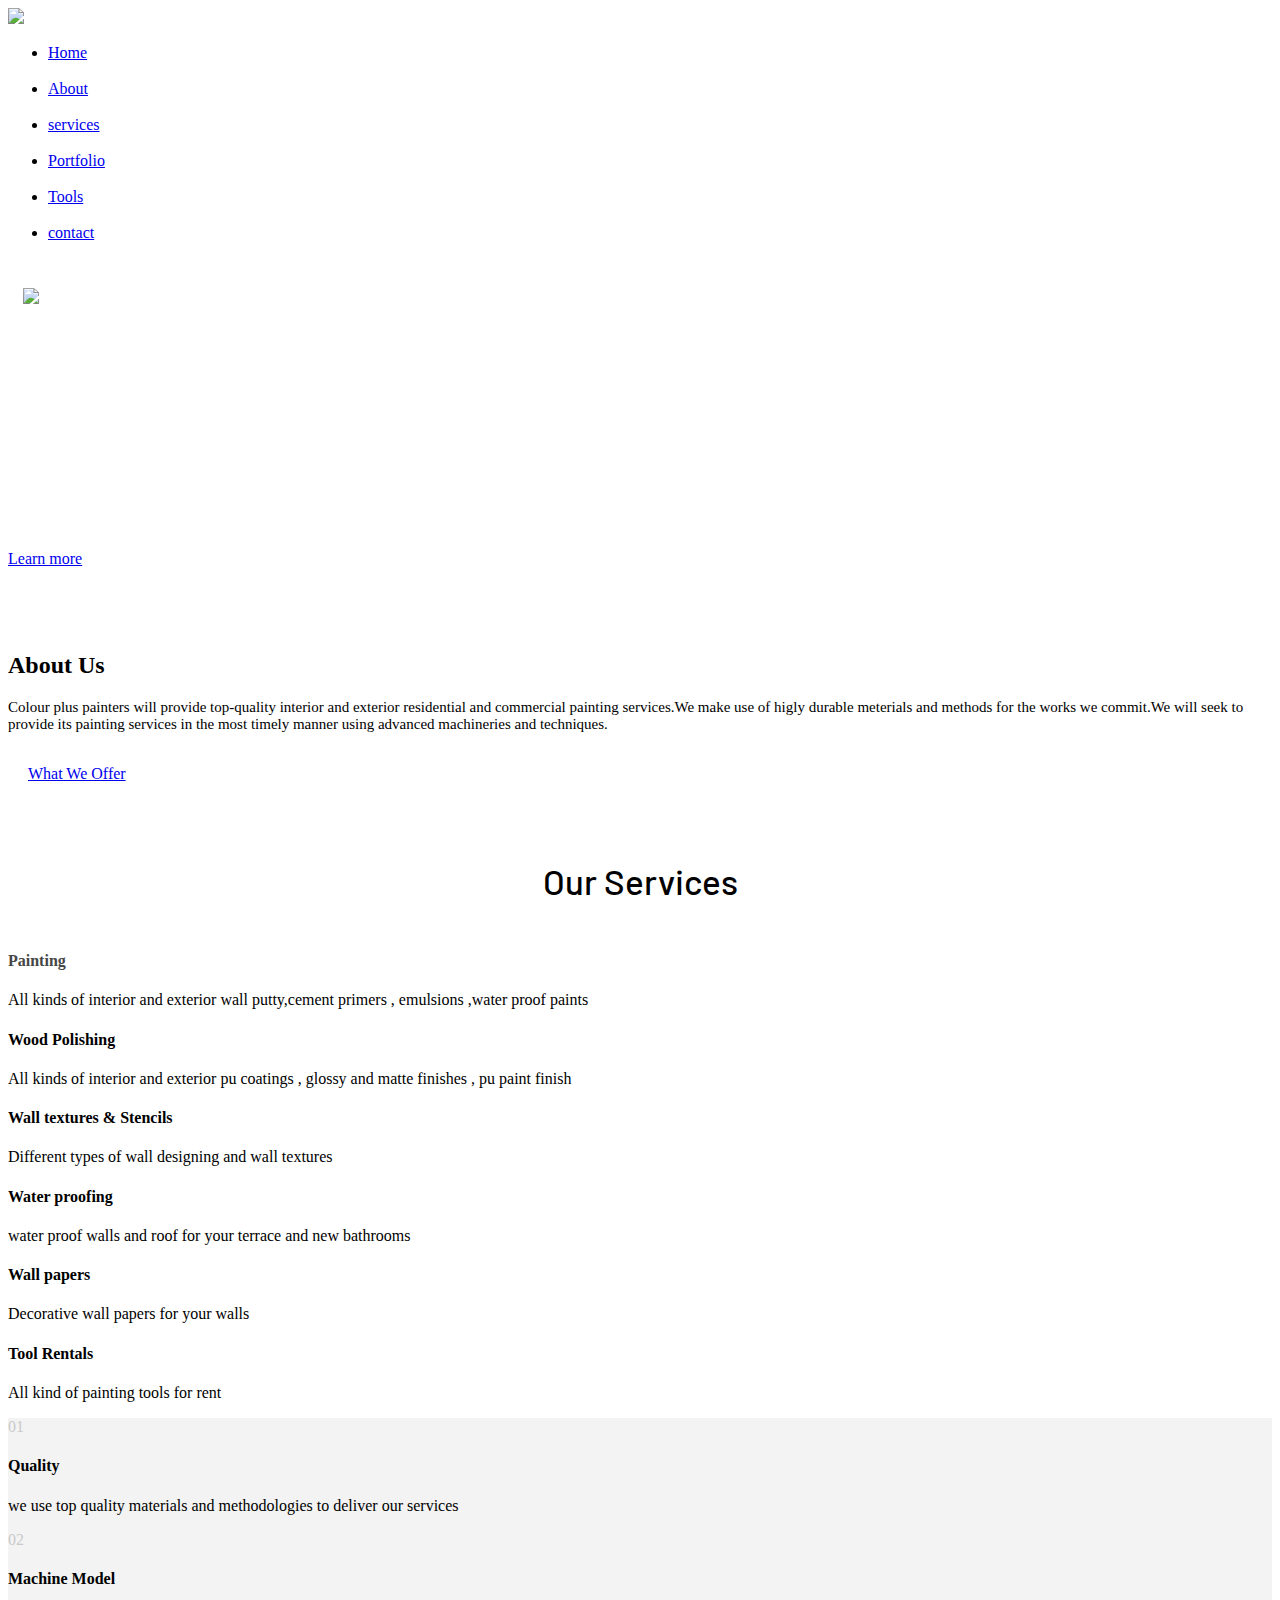
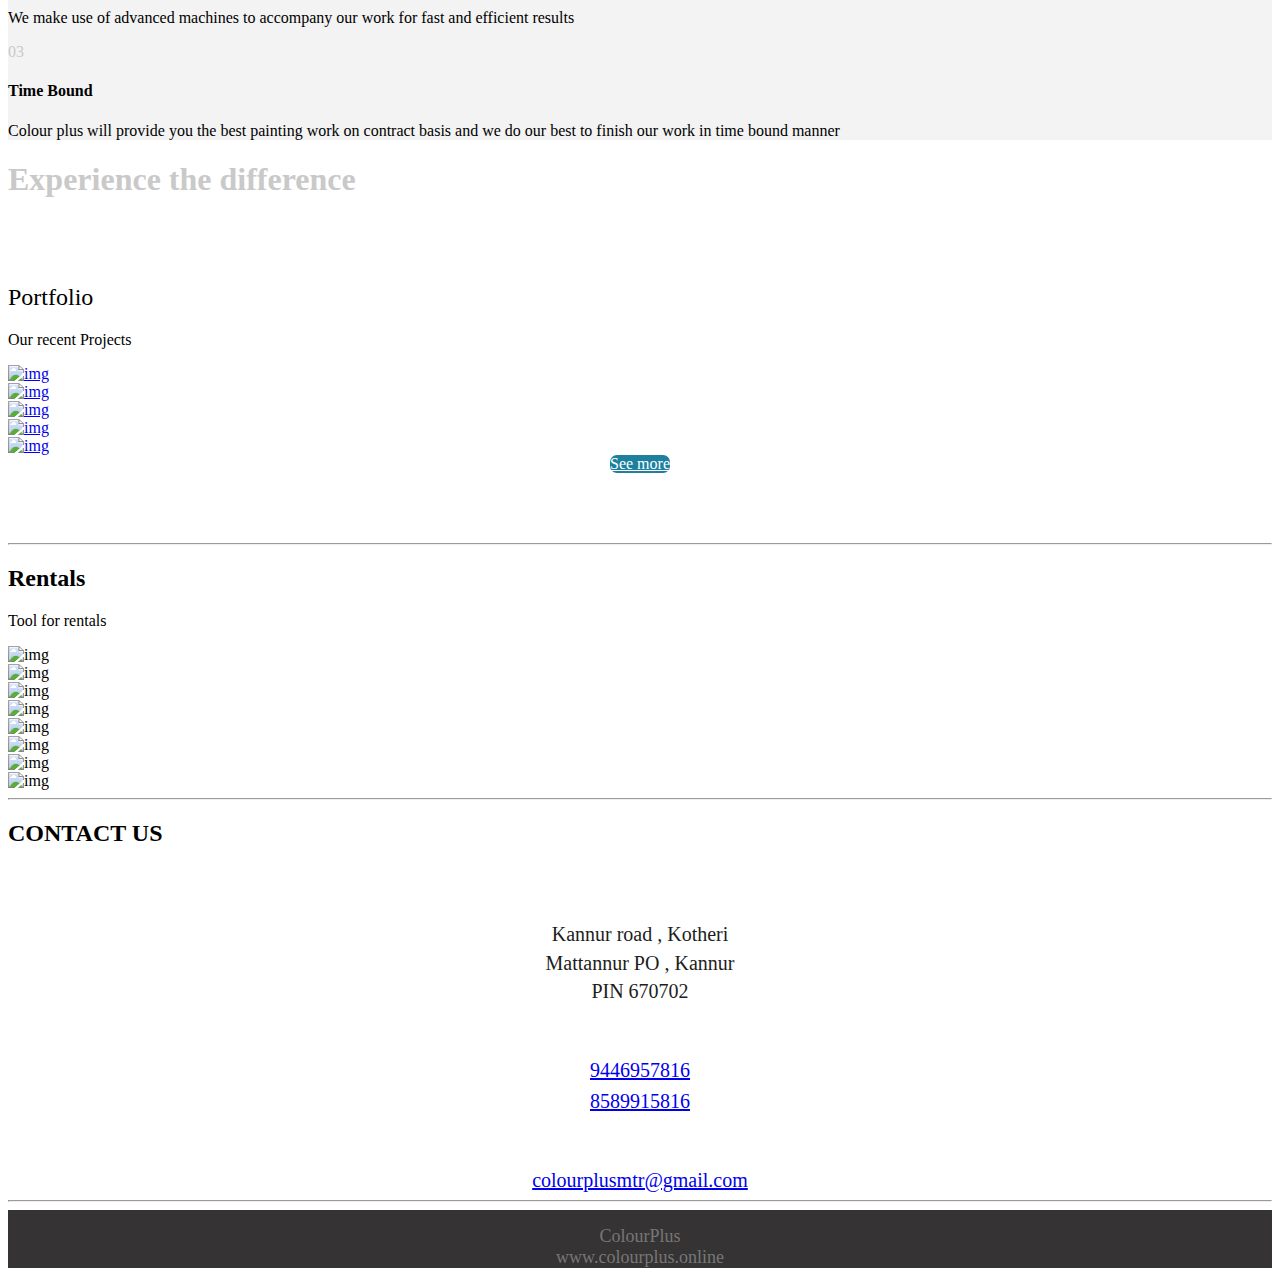
==== commit 0ce30d1c: "updated" ====
--- a/index.html
+++ b/index.html
@@ -98,7 +98,7 @@
       </style>
     </div>
     
-    <header class="masthead d-flex" style="margin-top: 3rem; background-image: url(assets/img/bg-masthead3-01.jpg);">
+    <header class="masthead d-flex" style="margin-top: 3rem; background-image: url(assets/img/bg-masthead.jpg);">
       <div class="container text-center my-auto">
         <img src=" "class="mb-1" style="margin-left: auto; margin-right: auto; width: 80%; margin-top: auto; margin-bottom: auto;">
         <h3 class="mb-5" style="color: rgb(51, 51, 51); font-style:initial; font-weight: normal; margin-top: 3rem;">
@@ -299,7 +299,7 @@
     
 <!-- time bound -->
 
-<div class="container" style="background-color: rgba(255, 251, 251, 0.973); width: 100%;">
+<div class="container" style="background-color: rgba(243, 243, 243, 0.973); width: 100%;">
   
   <section class="about-lists">
     <div class="container">
